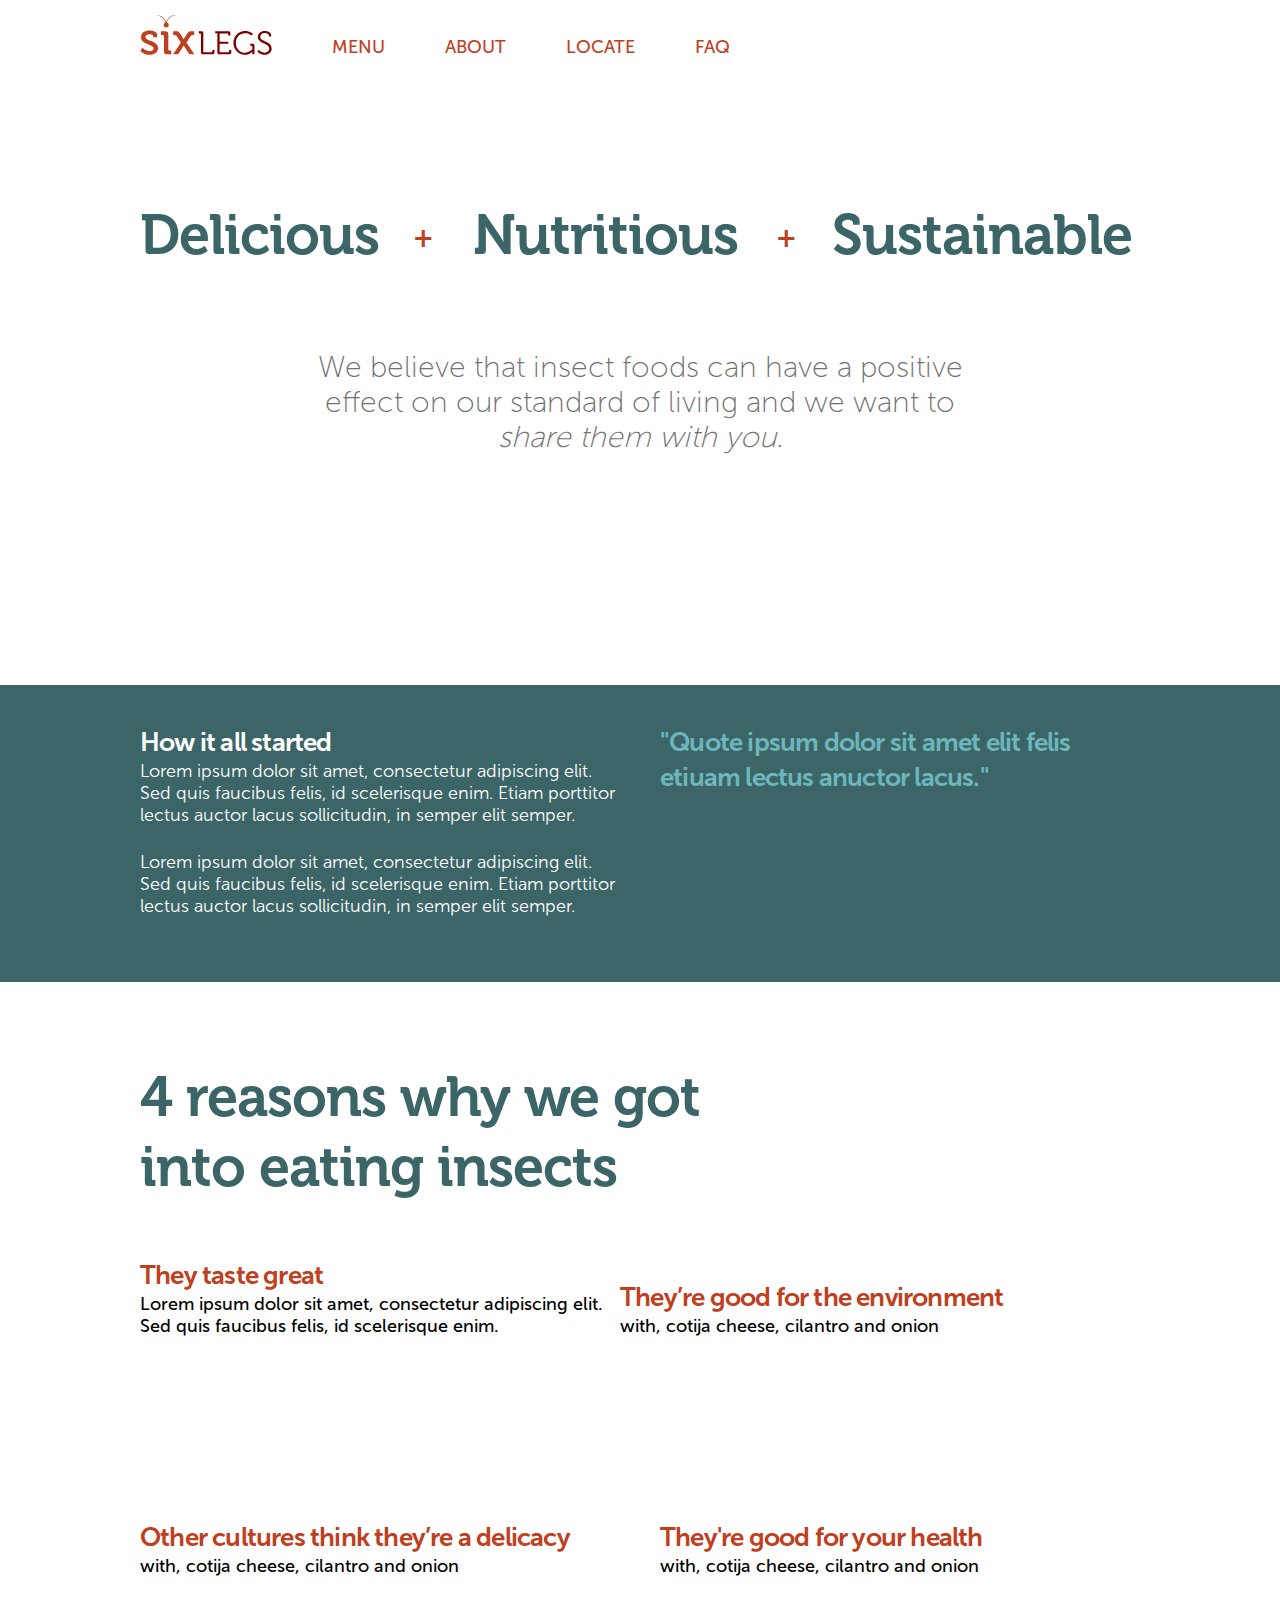
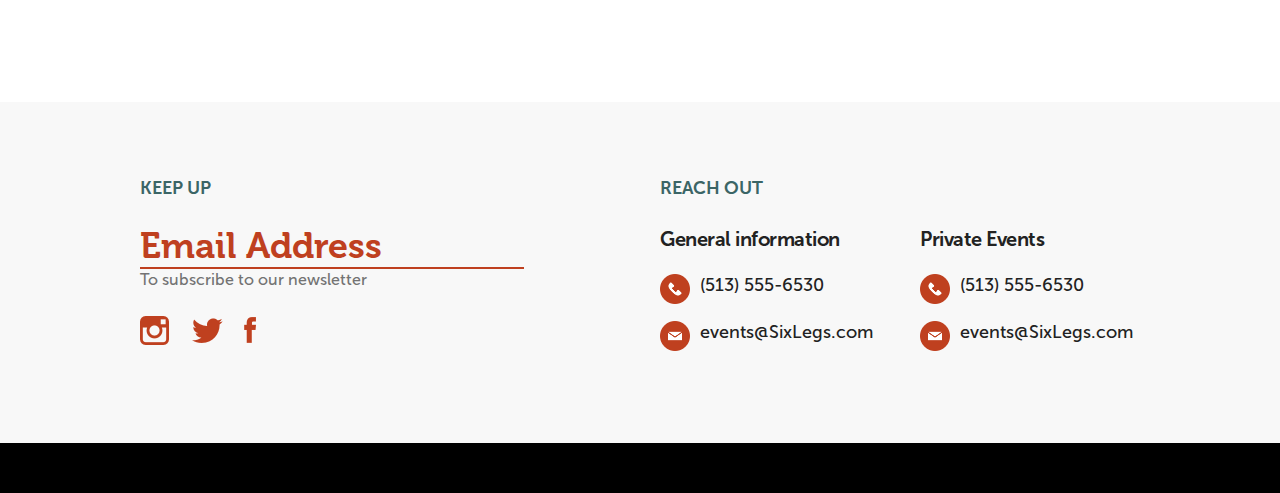
==== about.html @ 4bcea3ae "lots" ====
<!DOCTYPE html>
<html lang="en">
<head>

  <!-- Basic Page Needs
  –––––––––––––––––––––––––––––––––––––––––––––––––– -->
  <meta charset="utf-8">
  <title>Six Legs Food Truck - About</title>
  <meta name="description" content="">
  <meta name="author" content="">

  <!-- Mobile Specific Metas
  –––––––––––––––––––––––––––––––––––––––––––––––––– -->
  <meta name="viewport" content="width=device-width, initial-scale=1">

  <!-- FONT
  –––––––––––––––––––––––––––––––––––––––––––––––––– -->
  <link href="//fonts.googleapis.com/css?family=Raleway:400,300,600" rel="stylesheet" type="text/css">

  <!-- CSS
  –––––––––––––––––––––––––––––––––––––––––––––––––– -->
  <link rel="stylesheet" href="css/normalize.css">
  <link rel="stylesheet" href="css/skeleton.css">
  <link rel="stylesheet" href="css/animate.css">
  <link rel="stylesheet" href="sass/app.css">

  <!-- Favicon
  –––––––––––––––––––––––––––––––––––––––––––––––––– -->
  <link rel="icon" type="image/png" href="images/favicon.png">

  <script src="js/jquery-2.2.1.min.js"></script>
  <script src="js/wow.js"></script>

</head>
<body>

  <!-- Primary Navigation
  –––––––––––––––––––––––––––––––––––––––––––––––––– -->
  <div class="navigation navLight">
    <div class="container">
      <a href="index.html">
        <img class="lightLogo" src="images/mark.svg">
      </a>
      <ul>
        <li><a href="menu.html">menu</a></li>
        <li><a href="about.html">about</a></li>
          <li><a href="locate.html">locate</a></li>
        <li><a href="faq.html">FAQ</a></li>
      </ul>
    </div>
  </div>

  <!-- Primary Page Layout
  –––––––––––––––––––––––––––––––––––––––––––––––––– -->
  <div class="container pageTitle about">
    <h2>Delicious</h2>
    <h2>Nutritious</h2>
    <h2>Sustainable</h2>
    <p>We believe that insect foods can have a positive effect on our standard of living and we want to <em>share them with you.</em></p>
  </div>

  <div class="u-full-width aboutStripe">
    <div class="container">
      <div class="row">
        <div class="one-half column">
          <h4>How it all started</h4>
          <p>Lorem ipsum dolor sit amet, consectetur adipiscing elit. Sed quis faucibus felis, id scelerisque enim. Etiam porttitor lectus auctor lacus sollicitudin, in semper elit semper. </p>
          <p>Lorem ipsum dolor sit amet, consectetur adipiscing elit. Sed quis faucibus felis, id scelerisque enim. Etiam porttitor lectus auctor lacus sollicitudin, in semper elit semper. </p>
        </div>
        <div class="one-half column">
          <h4 class="quote">"Quote ipsum dolor sit amet elit felis etiuam lectus anuctor lacus."</h4>
        </div>
      </div>
    </div>
  </div>

  <div class="container aboutReasons">
    <h2>4 reasons why we got into eating insects</h2>
    <div class="row">
      <a href="mealworm_tacos.html">
        <div class="one-half column menuItem taco">
          <div class="menuText">
            <h4>They taste great</h4>
            <p>Lorem ipsum dolor sit amet, consectetur adipiscing elit. Sed quis faucibus felis, id scelerisque enim.</p>
          </div>
        </div>
      </a>
      <a href="environment.html">
        <div class="one-half column menuItem cupcake">
          <div class="menuText">
            <h4>They’re good for the environment</h4>
            <p>with, cotija cheese, cilantro and onion</p>
        </div>
        </div>
      </a>
    </div>
    <div class="row">
      <div class="one-half column menuItem spider">
        <div class="menuText">
          <h4>Other cultures think they’re a delicacy</h4>
          <p>with, cotija cheese, cilantro and onion</p>
      </div>
      </div>
      <div class="one-half column menuItem kabob">
        <div class="menuText">
          <h4>They're good for your health</h4>
          <p>with, cotija cheese, cilantro and onion</p>
      </div>
      </div>
    </div>
  </div>

  <!-- Footer -->
  <div class="u-full-width footer">
    <div class="container">
      <div class="six columns">
      <p class="subtitle">KEEP UP</p>
      <form >
        <input type="text" name="email" value="Email Address">
      </form>
      <p class="sub">To subscribe to our newsletter</p>
      <img class="social" src="images/social_icons.png">
      </div>
      <div class="three columns">
        <p class="subtitle">REACH OUT</p>
        <h5>General information</h5>
        <div class="info">
          <img src="images/phone.png">
          <p>(513) 555-6530</p>
        </div>
        <div style="clear: both;"></div>
        <div class="info">
          <img src="images/email.png">
          <p>events@SixLegs.com</p>
        </div>
      </div>
      <div class="three columns">
        <p class="subtitle hide">REACH OUT</p>
        <h5>Private Events</h5>
        <div class="info">
          <img src="images/phone.png">
          <p>(513) 555-6530</p>
        </div>
        <div style="clear: both;"></div>
        <div class="info">
          <img src="images/email.png">
          <p>events@SixLegs.com</p>
        </div>
      </div>
    </div>

  </div>
  <div class="u-full-width copyright">
  </div>


<script src="js/app.js"></script>
<!-- End Document
  –––––––––––––––––––––––––––––––––––––––––––––––––– -->
</body>
</html>
---- css/skeleton.css ----
/*
* Skeleton V2.0.4
* Copyright 2014, Dave Gamache
* www.getskeleton.com
* Free to use under the MIT license.
* http://www.opensource.org/licenses/mit-license.php
* 12/29/2014
*/


/* Table of contents
––––––––––––––––––––––––––––––––––––––––––––––––––
- Grid
- Base Styles
- Typography
- Links
- Buttons
- Forms
- Lists
- Code
- Tables
- Spacing
- Utilities
- Clearing
- Media Queries
*/


/* Grid
–––––––––––––––––––––––––––––––––––––––––––––––––– */
.container {
  position: relative;
  width: 100%;
  max-width: 1000px;
  margin: 0 auto;
  padding: 0 20px;
  box-sizing: border-box; }
.column,
.columns {
  width: 100%;
  float: left;
  box-sizing: border-box; }

/* For devices larger than 400px */
@media (min-width: 400px) {
  .container {
    width: 85%;
    padding: 0; }
}

/* For devices larger than 550px */
@media (min-width: 550px) {
  .container {
    width: 80%; }
  .column,
  .columns {
    margin-left: 4%; }
  .column:first-child,
  .columns:first-child {
    margin-left: 0; }

  .one.column,
  .one.columns                    { width: 4.66666666667%; }
  .two.columns                    { width: 13.3333333333%; }
  .three.columns                  { width: 22%;            }
  .four.columns                   { width: 30.6666666667%; }
  .five.columns                   { width: 39.3333333333%; }
  .six.columns                    { width: 48%;            }
  .seven.columns                  { width: 56.6666666667%; }
  .eight.columns                  { width: 65.3333333333%; }
  .nine.columns                   { width: 74.0%;          }
  .ten.columns                    { width: 82.6666666667%; }
  .eleven.columns                 { width: 91.3333333333%; }
  .twelve.columns                 { width: 100%; margin-left: 0; }

  .one-third.column               { width: 30.6666666667%; }
  .two-thirds.column              { width: 65.3333333333%; }

  .one-half.column                { width: 48%; }

  /* Offsets */
  .offset-by-one.column,
  .offset-by-one.columns          { margin-left: 8.66666666667%; }
  .offset-by-two.column,
  .offset-by-two.columns          { margin-left: 17.3333333333%; }
  .offset-by-three.column,
  .offset-by-three.columns        { margin-left: 26%;            }
  .offset-by-four.column,
  .offset-by-four.columns         { margin-left: 34.6666666667%; }
  .offset-by-five.column,
  .offset-by-five.columns         { margin-left: 43.3333333333%; }
  .offset-by-six.column,
  .offset-by-six.columns          { margin-left: 52%;            }
  .offset-by-seven.column,
  .offset-by-seven.columns        { margin-left: 60.6666666667%; }
  .offset-by-eight.column,
  .offset-by-eight.columns        { margin-left: 69.3333333333%; }
  .offset-by-nine.column,
  .offset-by-nine.columns         { margin-left: 78.0%;          }
  .offset-by-ten.column,
  .offset-by-ten.columns          { margin-left: 86.6666666667%; }
  .offset-by-eleven.column,
  .offset-by-eleven.columns       { margin-left: 95.3333333333%; }

  .offset-by-one-third.column,
  .offset-by-one-third.columns    { margin-left: 34.6666666667%; }
  .offset-by-two-thirds.column,
  .offset-by-two-thirds.columns   { margin-left: 69.3333333333%; }

  .offset-by-one-half.column,
  .offset-by-one-half.columns     { margin-left: 52%; }

}


/* Base Styles
–––––––––––––––––––––––––––––––––––––––––––––––––– */
/* NOTE
html is set to 62.5% so that all the REM measurements throughout Skeleton
are based on 10px sizing. So basically 1.5rem = 15px :) */
html {
  font-size: 62.5%; }
body {
  font-size: 1.5em; /* currently ems cause chrome bug misinterpreting rems on body element */
  line-height: 1.6;
  font-weight: 400;
  font-family: "Raleway", "HelveticaNeue", "Helvetica Neue", Helvetica, Arial, sans-serif;
  color: #222; }


/* Typography
–––––––––––––––––––––––––––––––––––––––––––––––––– */
h1, h2, h3, h4, h5, h6 {
  margin-top: 0;
  margin-bottom: 2rem;
  font-weight: 300; }
h1 { font-size: 4.0rem; line-height: 1.2;  letter-spacing: -.1rem;}
h2 { font-size: 3.6rem; line-height: 1.25; letter-spacing: -.1rem; }
h3 { font-size: 3.0rem; line-height: 1.3;  letter-spacing: -.1rem; }
h4 { font-size: 2.4rem; line-height: 1.35; letter-spacing: -.08rem; }
h5 { font-size: 1.8rem; line-height: 1.5;  letter-spacing: -.05rem; }
h6 { font-size: 1.5rem; line-height: 1.6;  letter-spacing: 0; }

/* Larger than phablet */
@media (min-width: 550px) {
  h1 { font-size: 5.0rem; }
  h2 { font-size: 4.2rem; }
  h3 { font-size: 3.6rem; }
  h4 { font-size: 3.0rem; }
  h5 { font-size: 2.4rem; }
  h6 { font-size: 1.5rem; }
}

p {
  margin-top: 0; }


/* Links
–––––––––––––––––––––––––––––––––––––––––––––––––– */
a {
  color: #1EAEDB; }
a:hover {
  color: #0FA0CE; }


/* Buttons
–––––––––––––––––––––––––––––––––––––––––––––––––– */
.button,
button,
input[type="submit"],
input[type="reset"],
input[type="button"] {
  display: inline-block;
  height: 38px;
  padding: 0 30px;
  color: #555;
  text-align: center;
  font-size: 11px;
  font-weight: 600;
  line-height: 38px;
  letter-spacing: .1rem;
  text-transform: uppercase;
  text-decoration: none;
  white-space: nowrap;
  background-color: transparent;
  border-radius: 4px;
  border: 1px solid #bbb;
  cursor: pointer;
  box-sizing: border-box; }
.button:hover,
button:hover,
input[type="submit"]:hover,
input[type="reset"]:hover,
input[type="button"]:hover,
.button:focus,
button:focus,
input[type="submit"]:focus,
input[type="reset"]:focus,
input[type="button"]:focus {
  color: #333;
  border-color: #888;
  outline: 0; }
.button.button-primary,
button.button-primary,
input[type="submit"].button-primary,
input[type="reset"].button-primary,
input[type="button"].button-primary {
  color: #FFF;
  background-color: #33C3F0;
  border-color: #33C3F0; }
.button.button-primary:hover,
button.button-primary:hover,
input[type="submit"].button-primary:hover,
input[type="reset"].button-primary:hover,
input[type="button"].button-primary:hover,
.button.button-primary:focus,
button.button-primary:focus,
input[type="submit"].button-primary:focus,
input[type="reset"].button-primary:focus,
input[type="button"].button-primary:focus {
  color: #FFF;
  background-color: #1EAEDB;
  border-color: #1EAEDB; }


/* Forms
–––––––––––––––––––––––––––––––––––––––––––––––––– */
input[type="email"],
input[type="number"],
input[type="search"],
input[type="text"],
input[type="tel"],
input[type="url"],
input[type="password"],
textarea,
select {
  height: 38px;
  padding: 6px 10px; /* The 6px vertically centers text on FF, ignored by Webkit */
  background-color: #fff;
  border: 1px solid #D1D1D1;
  border-radius: 4px;
  box-shadow: none;
  box-sizing: border-box; }
/* Removes awkward default styles on some inputs for iOS */
input[type="email"],
input[type="number"],
input[type="search"],
input[type="text"],
input[type="tel"],
input[type="url"],
input[type="password"],
textarea {
  -webkit-appearance: none;
     -moz-appearance: none;
          appearance: none; }
textarea {
  min-height: 65px;
  padding-top: 6px;
  padding-bottom: 6px; }
input[type="email"]:focus,
input[type="number"]:focus,
input[type="search"]:focus,
input[type="text"]:focus,
input[type="tel"]:focus,
input[type="url"]:focus,
input[type="password"]:focus,
textarea:focus,
select:focus {
  border: 1px solid #33C3F0;
  outline: 0; }
label,
legend {
  display: block;
  margin-bottom: .5rem;
  font-weight: 600; }
fieldset {
  padding: 0;
  border-width: 0; }
input[type="checkbox"],
input[type="radio"] {
  display: inline; }
label > .label-body {
  display: inline-block;
  margin-left: .5rem;
  font-weight: normal; }


/* Lists
–––––––––––––––––––––––––––––––––––––––––––––––––– */
ul {
  list-style: circle inside; }
ol {
  list-style: decimal inside; }
ol, ul {
  padding-left: 0;
  margin-top: 0; }
ul ul,
ul ol,
ol ol,
ol ul {
  margin: 1.5rem 0 1.5rem 3rem;
  font-size: 90%; }
li {
  margin-bottom: 1rem; }


/* Code
–––––––––––––––––––––––––––––––––––––––––––––––––– */
code {
  padding: .2rem .5rem;
  margin: 0 .2rem;
  font-size: 90%;
  white-space: nowrap;
  background: #F1F1F1;
  border: 1px solid #E1E1E1;
  border-radius: 4px; }
pre > code {
  display: block;
  padding: 1rem 1.5rem;
  white-space: pre; }


/* Tables
–––––––––––––––––––––––––––––––––––––––––––––––––– */
th,
td {
  padding: 12px 15px;
  text-align: left;
  border-bottom: 1px solid #E1E1E1; }
th:first-child,
td:first-child {
  padding-left: 0; }
th:last-child,
td:last-child {
  padding-right: 0; }


/* Spacing
–––––––––––––––––––––––––––––––––––––––––––––––––– */
button,
.button {
  margin-bottom: 1rem; }
input,
textarea,
select,
fieldset {
  margin-bottom: 1.5rem; }
pre,
blockquote,
dl,
figure,
table,
p,
ul,
ol,
form {
  margin-bottom: 2.5rem; }


/* Utilities
–––––––––––––––––––––––––––––––––––––––––––––––––– */
.u-full-width {
  width: 100%;
  box-sizing: border-box; }
.u-max-full-width {
  max-width: 100%;
  box-sizing: border-box; }
.u-pull-right {
  float: right; }
.u-pull-left {
  float: left; }


/* Misc
–––––––––––––––––––––––––––––––––––––––––––––––––– */
hr {
  margin-top: 3rem;
  margin-bottom: 3.5rem;
  border-width: 0;
  border-top: 1px solid #E1E1E1; }


/* Clearing
–––––––––––––––––––––––––––––––––––––––––––––––––– */

/* Self Clearing Goodness */
.container:after,
.row:after,
.u-cf {
  content: "";
  display: table;
  clear: both; }


/* Media Queries
–––––––––––––––––––––––––––––––––––––––––––––––––– */
/*
Note: The best way to structure the use of media queries is to create the queries
near the relevant code. For example, if you wanted to change the styles for buttons
on small devices, paste the mobile query code up in the buttons section and style it
there.
*/


/* Larger than mobile */
@media (min-width: 400px) {}

/* Larger than phablet (also point when grid becomes active) */
@media (min-width: 550px) {}

/* Larger than tablet */
@media (min-width: 750px) {}

/* Larger than desktop */
@media (min-width: 1000px) {}

/* Larger than Desktop HD */
@media (min-width: 1200px) {}
---- sass/app.css ----
@charset "UTF-8";
@-webkit-keyframes fadeInRight {
  from {
    opacity: 0;
    -webkit-transform: translate3d(100px, 0, 0); }
  to {
    opacity: 1;
    -webkit-transform: translate3d(0, 0, 0); } }
@-moz-keyframes fadeInRight {
  from {
    opacity: 0;
    -moz-transform: translate3d(100px, 0, 0); }
  to {
    opacity: 1;
    -moz-transform: translate3d(0, 0, 0); } }
@keyframes fadeInRight {
  from {
    opacity: 0;
    -webkit-transform: translate3d(100px, 0, 0);
    -moz-transform: translate3d(100px, 0, 0);
    -ms-transform: translate3d(100px, 0, 0);
    -o-transform: translate3d(100px, 0, 0);
    transform: translate3d(100px, 0, 0); }
  to {
    opacity: 1;
    -webkit-transform: translate3d(0, 0, 0);
    -moz-transform: translate3d(0, 0, 0);
    -ms-transform: translate3d(0, 0, 0);
    -o-transform: translate3d(0, 0, 0);
    transform: translate3d(0, 0, 0); } }
.fadeInRight {
  -webkit-animation: fadeInRight 1s easeOutQuint forwards;
  -moz-animation: fadeInRight 1s easeOutQuint forwards;
  animation: fadeInRight 1s easeOutQuint forwards; }

@-webkit-keyframes fadeIn {
  from {
    opacity: 0; }
  to {
    opacity: 1; } }
@-moz-keyframes fadeIn {
  from {
    opacity: 0; }
  to {
    opacity: 1; } }
@keyframes fadeIn {
  from {
    opacity: 0; }
  to {
    opacity: 1; } }
.fadeInRight {
  -webkit-animation: fadeInRight 1s easeOutQuint forwards;
  -moz-animation: fadeInRight 1s easeOutQuint forwards;
  animation: fadeInRight 1s easeOutQuint forwards; }

@-webkit-keyframes fadeInLeft {
  from {
    opacity: 0;
    -webkit-transform: translate3d(-100px, 0, 0); }
  to {
    opacity: 1;
    -webkit-transform: translate3d(0, 0, 0); } }
@-moz-keyframes fadeInLeft {
  from {
    opacity: 0;
    -moz-transform: translate3d(-100px, 0, 0); }
  to {
    opacity: 1;
    -moz-transform: translate3d(0, 0, 0); } }
@keyframes fadeInLeft {
  from {
    opacity: 0;
    -webkit-transform: translate3d(-100px, 0, 0);
    -moz-transform: translate3d(-100px, 0, 0);
    -ms-transform: translate3d(-100px, 0, 0);
    -o-transform: translate3d(-100px, 0, 0);
    transform: translate3d(-100px, 0, 0); }
  to {
    opacity: 1;
    -webkit-transform: translate3d(0, 0, 0);
    -moz-transform: translate3d(0, 0, 0);
    -ms-transform: translate3d(0, 0, 0);
    -o-transform: translate3d(0, 0, 0);
    transform: translate3d(0, 0, 0); } }
.fadeInLeft {
  -webkit-animation: fadeInLeft 1s easeOutQuint forwards;
  -moz-animation: fadeInLeft 1s easeOutQuint forwards;
  animation: fadeInLeft 1s easeOutQuint forwards; }

@-webkit-keyframes slideInRight {
  from {
    opacity: 0;
    -webkit-transform: translate3d(100px, 0, 0); }
  to {
    opacity: 1;
    -webkit-transform: translate3d(0, 0, 0); } }
@-moz-keyframes slideInRight {
  from {
    opacity: 0;
    -moz-transform: translate3d(100px, 0, 0); }
  to {
    opacity: 1;
    -moz-transform: translate3d(0, 0, 0); } }
@keyframes slideInRight {
  from {
    opacity: 0;
    -webkit-transform: translate3d(100px, 0, 0);
    -moz-transform: translate3d(100px, 0, 0);
    -ms-transform: translate3d(100px, 0, 0);
    -o-transform: translate3d(100px, 0, 0);
    transform: translate3d(100px, 0, 0); }
  to {
    opacity: 1;
    -webkit-transform: translate3d(0, 0, 0);
    -moz-transform: translate3d(0, 0, 0);
    -ms-transform: translate3d(0, 0, 0);
    -o-transform: translate3d(0, 0, 0);
    transform: translate3d(0, 0, 0); } }
.slideInRight {
  -webkit-animation: slideInRight 1s easeOutQuint forwards;
  -moz-animation: slideInRight 1s easeOutQuint forwards;
  animation: slideInRight 1s easeOutQuint forwards; }

@-webkit-keyframes slideInLeft {
  from {
    opacity: 0;
    -webkit-transform: translate3d(-100px, 0, 0); }
  to {
    opacity: 1;
    -webkit-transform: translate3d(0, 0, 0); } }
@-moz-keyframes slideInLeft {
  from {
    opacity: 0;
    -moz-transform: translate3d(-100px, 0, 0); }
  to {
    opacity: 1;
    -moz-transform: translate3d(0, 0, 0); } }
@keyframes slideInLeft {
  from {
    opacity: 0;
    -webkit-transform: translate3d(-100px, 0, 0);
    -moz-transform: translate3d(-100px, 0, 0);
    -ms-transform: translate3d(-100px, 0, 0);
    -o-transform: translate3d(-100px, 0, 0);
    transform: translate3d(-100px, 0, 0); }
  to {
    opacity: 1;
    -webkit-transform: translate3d(0, 0, 0);
    -moz-transform: translate3d(0, 0, 0);
    -ms-transform: translate3d(0, 0, 0);
    -o-transform: translate3d(0, 0, 0);
    transform: translate3d(0, 0, 0); } }
.slideInLeft {
  -webkit-animation: slideInLeft 1s easeOutQuint forwards;
  -moz-animation: slideInLeft 1s easeOutQuint forwards;
  animation: slideInLeft 1s easeOutQuint forwards; }

@-webkit-keyframes slideScaleFromTop {
  from {
    opacity: 0;
    -webkit-transform: scale(0.95) translate3d(0, -100px, 0); }
  to {
    opacity: 1;
    -webkit-transform: scale(1) translate3d(0, 0, 0); } }
@-moz-keyframes slideScaleFromTop {
  from {
    opacity: 0;
    -moz-transform: scale(0.95) translate3d(0, -100px, 0); }
  to {
    opacity: 1;
    -moz-transform: scale(1) translate3d(0, 0, 0); } }
@keyframes slideScaleFromTop {
  from {
    opacity: 0;
    -webkit-transform: scale(0.95) translate3d(0, -100px, 0);
    -moz-transform: scale(0.95) translate3d(0, -100px, 0);
    -ms-transform: scale(0.95) translate3d(0, -100px, 0);
    -o-transform: scale(0.95) translate3d(0, -100px, 0);
    transform: scale(0.95) translate3d(0, -100px, 0); }
  to {
    opacity: 1;
    -webkit-transform: scale(1) translate3d(0, 0, 0);
    -moz-transform: scale(1) translate3d(0, 0, 0);
    -ms-transform: scale(1) translate3d(0, 0, 0);
    -o-transform: scale(1) translate3d(0, 0, 0);
    transform: scale(1) translate3d(0, 0, 0); } }
.slideScaleFromTop {
  -webkit-animation-name: slideScaleFromTop;
  -moz-animation-name: slideScaleFromTop;
  animation-name: slideScaleFromTop; }

@-webkit-keyframes slideFromTop {
  from {
    opacity: 0;
    -webkit-transform: translate3d(0, -100px, 0); }
  to {
    opacity: 1;
    -webkit-transform: translate3d(0, 0, 0); } }
@-moz-keyframes slideFromTop {
  from {
    opacity: 0;
    -moz-transform: translate3d(0, -100px, 0); }
  to {
    opacity: 1;
    -moz-transform: translate3d(0, 0, 0); } }
@keyframes slideFromTop {
  from {
    opacity: 0;
    -webkit-transform: translate3d(0, -100px, 0);
    -moz-transform: translate3d(0, -100px, 0);
    -ms-transform: translate3d(0, -100px, 0);
    -o-transform: translate3d(0, -100px, 0);
    transform: translate3d(0, -100px, 0); }
  to {
    opacity: 1;
    -webkit-transform: translate3d(0, 0, 0);
    -moz-transform: translate3d(0, 0, 0);
    -ms-transform: translate3d(0, 0, 0);
    -o-transform: translate3d(0, 0, 0);
    transform: translate3d(0, 0, 0); } }
.slideFromTop {
  -webkit-animation-name: slideFromTop;
  -moz-animation-name: slideFromTop;
  animation-name: slideFromTop; }

@-webkit-keyframes slideFromTopShort {
  from {
    opacity: 0;
    -webkit-transform: translate3d(0, -50px, 0); }
  to {
    opacity: 1;
    -webkit-transform: translate3d(0, 0, 0); } }
@-moz-keyframes slideFromTopShort {
  from {
    opacity: 0;
    -moz-transform: translate3d(0, -50px, 0); }
  to {
    opacity: 1;
    -moz-transform: translate3d(0, 0, 0); } }
@keyframes slideFromTopShort {
  from {
    opacity: 0;
    -webkit-transform: translate3d(0, -50px, 0);
    -moz-transform: translate3d(0, -50px, 0);
    -ms-transform: translate3d(0, -50px, 0);
    -o-transform: translate3d(0, -50px, 0);
    transform: translate3d(0, -50px, 0); }
  to {
    opacity: 1;
    -webkit-transform: translate3d(0, 0, 0);
    -moz-transform: translate3d(0, 0, 0);
    -ms-transform: translate3d(0, 0, 0);
    -o-transform: translate3d(0, 0, 0);
    transform: translate3d(0, 0, 0); } }
.slideFromTopShort {
  -webkit-animation-name: slideFromTopShort;
  -moz-animation-name: slideFromTopShort;
  animation-name: slideFromTopShort; }

@-webkit-keyframes slideUp {
  from {
    opacity: 0;
    -webkit-transform: translate3d(0, 50px, 0); }
  to {
    opacity: 1;
    -webkit-transform: translate3d(0, 0, 0); } }
@-moz-keyframes slideUp {
  from {
    opacity: 0;
    -moz-transform: translate3d(0, 50px, 0); }
  to {
    opacity: 1;
    -moz-transform: translate3d(0, 0, 0); } }
@keyframes slideUp {
  from {
    opacity: 0;
    -webkit-transform: translate3d(0, 50px, 0);
    -moz-transform: translate3d(0, 50px, 0);
    -ms-transform: translate3d(0, 50px, 0);
    -o-transform: translate3d(0, 50px, 0);
    transform: translate3d(0, 50px, 0); }
  to {
    opacity: 1;
    -webkit-transform: translate3d(0, 0, 0);
    -moz-transform: translate3d(0, 0, 0);
    -ms-transform: translate3d(0, 0, 0);
    -o-transform: translate3d(0, 0, 0);
    transform: translate3d(0, 0, 0); } }
.slideUp {
  -webkit-animation-name: slideUp;
  -moz-animation-name: slideUp;
  animation-name: slideUp; }

@-webkit-keyframes slideDown {
  from {
    opacity: 0;
    -webkit-transform: translate3d(0, -50px, 0); }
  to {
    opacity: 1;
    -webkit-transform: translate3d(0, 0, 0); } }
@-moz-keyframes slideDown {
  from {
    opacity: 0;
    -moz-transform: translate3d(0, -50px, 0); }
  to {
    opacity: 1;
    -moz-transform: translate3d(0, 0, 0); } }
@keyframes slideDown {
  from {
    opacity: 0;
    -webkit-transform: translate3d(0, -50px, 0);
    -moz-transform: translate3d(0, -50px, 0);
    -ms-transform: translate3d(0, -50px, 0);
    -o-transform: translate3d(0, -50px, 0);
    transform: translate3d(0, -50px, 0); }
  to {
    opacity: 1;
    -webkit-transform: translate3d(0, 0, 0);
    -moz-transform: translate3d(0, 0, 0);
    -ms-transform: translate3d(0, 0, 0);
    -o-transform: translate3d(0, 0, 0);
    transform: translate3d(0, 0, 0); } }
.slideDown {
  -webkit-animation-name: slideDown;
  -moz-animation-name: slideDown;
  animation-name: slideDown; }

.delayhalf {
  -webkit-animation-delay: 0.5s;
  -moz-animation-delay: 0.5s;
  animation-delay: 0.5s; }

.delay25 {
  -webkit-animation-delay: 2.5s;
  -moz-animation-delay: 2.5s;
  animation-delay: 2.5s; }

@font-face {
  font-family: museo;
  src: url(../fonts/Museo100-Regular.otf);
  font-weight: 100;
  font-style: normal; }
@font-face {
  font-family: museo;
  src: url(../fonts/Museo300-Regular.otf);
  font-weight: 300;
  font-style: normal; }
@font-face {
  font-family: museo;
  src: url(../fonts/Museo500-Regular.otf);
  font-weight: 500;
  font-style: normal; }
@font-face {
  font-family: museo;
  src: url(../fonts/Museo700-Regular.otf);
  font-weight: 700;
  font-style: normal; }
@font-face {
  font-family: museo;
  src: url(../fonts/Museo900-Regular.otf);
  font-weight: 900;
  font-style: normal; }
@font-face {
  font-family: museoSans;
  src: url(../fonts/MuseoSans-100.otf);
  font-weight: 100;
  font-style: normal; }
@font-face {
  font-family: museoSans;
  src: url(../fonts/MuseoSans-300.otf);
  font-weight: 300;
  font-style: normal; }
@font-face {
  font-family: museoSans;
  src: url(../fonts/MuseoSans_500.otf);
  font-weight: 500;
  font-style: normal; }
@font-face {
  font-family: museoSans;
  src: url(../fonts/MuseoSans_700.otf);
  font-weight: 700;
  font-style: normal; }
@font-face {
  font-family: museoSans;
  src: url(../fonts/MuseoSans-900.otf);
  font-weight: 900;
  font-style: normal; }
h1 {
  font-family: museo, sans-serif;
  font-weight: 500;
  font-size: 64px; }

h2 {
  font-family: museo, sans-serif;
  font-weight: 700;
  font-size: 56px; }

h3, .footer input {
  font-family: museo, sans-serif;
  font-weight: 700;
  font-size: 36px; }

h4 {
  font-family: museoSans, sans-serif;
  font-weight: 700;
  font-size: 26px; }

h5 {
  font-family: museoSans, sans-serif;
  font-weight: 700;
  font-size: 20px; }

p, .menuItem:after {
  font-family: museoSans, sans-serif;
  font-weight: 500;
  font-size: 18px;
  line-height: 22px; }

p.sub, .sub.menuItem:after {
  font-family: museoSans, sans-serif;
  font-weight: 500;
  font-size: 16px; }

a.button {
  position: relative;
  background-color: #bf401f;
  height: auto;
  width: auto;
  padding: 15px 35px;
  font-family: museoSans;
  font-weight: 500;
  font-size: 16px;
  line-height: 16px;
  border-radius: 6px;
  border: none;
  color: white;
  text-transform: uppercase;
  overflow: hidden;
  -webkit-transition: all 0.2s ease-out;
  -moz-transition: all 0.2s ease-out;
  transition: all 0.2s ease-out;
  -webkit-box-shadow: inset 0px 0px 0px 0px #BF401F; }

a.button.ghost {
  background-color: rgba(191, 64, 31, 0);
  color: #F0E6BF;
  border: 3px solid #F0E6BF;
  -webkit-box-shadow: 0px 0px 0px #BF401F;
  box-shadow: 0px 1px 0px rgba(0, 0, 0, 0.6); }

a.button:before {
  content: "";
  position: absolute;
  height: 100%;
  width: 100%;
  left: 0;
  top: 0;
  -webkit-transition: all 0.2s ease-out;
  -moz-transition: all 0.2s ease-out;
  transition: all 0.2s ease-out;
  -webkit-transform: translateY(-50px);
  -moz-transform: translateY(-50px);
  -ms-transform: translateY(-50px);
  -o-transform: translateY(-50px);
  transform: translateY(-50px);
  background-color: white; }

a.button.ghost:before {
  background-color: #F0E6BF; }

a.button:after {
  opacity: 0;
  content: attr(data-hover);
  position: absolute;
  width: 100%;
  left: 0;
  bottom: 10px;
  font-family: museoSans;
  font-weight: 500;
  font-size: 16px;
  line-height: 16px;
  color: #BF401F;
  -webkit-transition: all 0.2s ease-out;
  -moz-transition: all 0.2s ease-out;
  transition: all 0.2s ease-out;
  -webkit-transform: translateY(-50px);
  -moz-transform: translateY(-50px);
  -ms-transform: translateY(-50px);
  -o-transform: translateY(-50px);
  transform: translateY(-50px); }

a.button.ghost:after {
  bottom: 14px; }

a.button:hover {
  color: #bf401f;
  border-radius: 0px; }

a.button:hover:before {
  -webkit-transform: translateY(-6px);
  -moz-transform: translateY(-6px);
  -ms-transform: translateY(-6px);
  -o-transform: translateY(-6px);
  transform: translateY(-6px); }

a.button:hover:after {
  opacity: 1;
  -webkit-transform: translateY(-5px);
  -moz-transform: translateY(-5px);
  -ms-transform: translateY(-5px);
  -o-transform: translateY(-5px);
  transform: translateY(-5px); }

a.button.ghost:hover:before {
  -webkit-transform: translateY(0);
  -moz-transform: translateY(0);
  -ms-transform: translateY(0);
  -o-transform: translateY(0);
  transform: translateY(0); }

a.button.ghost:hover:after {
  opacity: 1;
  -webkit-transform: translateY(0);
  -moz-transform: translateY(0);
  -ms-transform: translateY(0);
  -o-transform: translateY(0);
  transform: translateY(0); }

.hide {
  visibility: hidden; }

.footer {
  background-color: #F8F8F8;
  padding: 75px 0; }

p.subtitle, .subtitle.menuItem:after {
  color: #3B6566;
  font-weight: 700; }

p.sub, .sub.menuItem:after {
  color: #737373; }

.footer form {
  margin-bottom: 0; }

.footer input {
  width: 80%;
  color: #BF401F;
  background: none;
  margin-bottom: 0;
  border: none;
  border-bottom: 2px solid #BF401F;
  height: auto;
  padding: 0;
  border-radius: 0; }
  .footer input::-webkit-input-placeholder {
    color: #BF401F; }
  .footer input::-moz-placeholder {
    color: #BF401F; }
  .footer input:-moz-placeholder {
    color: #BF401F; }
  .footer input:-ms-input-placeholder {
    color: #BF401F; }

.footer input:focus {
  border: none; }

.footer .info img {
  width: 30px;
  margin-right: 10px;
  height: auto; }

.copyright {
  height: 50px;
  background-color: black; }

.navigation {
  z-index: 99;
  position: absolute;
  top: 0;
  left: 0;
  width: 100%;
  -webkit-animation-duration: 1s;
  -moz-animation-duration: 1s;
  animation-duration: 1s;
  -webkit-animation-fill-mode: both;
  -moz-animation-fill-mode: both;
  animation-fill-mode: both;
  -webkit-animation-timing-function: easeOutQuint;
  -moz-animation-timing-function: easeOutQuint;
  animation-timing-function: easeOutQuint; }

.navigation ul {
  list-style-type: none;
  margin: 0;
  padding: 0; }

.navigation li {
  float: left;
  position: relative;
  margin: 33px 30px 0px 30px; }

.navigation li a {
  display: block;
  text-decoration: none;
  color: #F0E6BF;
  font-family: museoSans;
  font-weight: 500;
  font-size: 18px;
  text-transform: uppercase; }

.navigation.navLight li a {
  color: #BF401F; }

.navigation li a::after {
  position: absolute;
  top: 100%;
  left: 0;
  width: 100%;
  height: 1px;
  background: #F0E6BF;
  content: '';
  opacity: 0;
  -webkit-transition: height 0.3s, opacity 0.3s, -webkit-transform 0.3s;
  -moz-transition: height 0.3s, opacity 0.3s, -moz-transform 0.3s;
  transition: height 0.3s, opacity 0.3s, transform 0.3s;
  -webkit-transform: translateY(-10px);
  -moz-transform: translateY(-10px);
  transform: translateY(-10px); }

.navigation.navLight li a::after {
  background: #BF401F; }

.navigation li a:hover::after,
.navigation li a:focus::after {
  height: 5px;
  opacity: 1;
  -webkit-transform: translateY(0px);
  -moz-transform: translateY(0px);
  transform: translateY(0px); }

.navigation .lightLogo {
  float: left;
  height: 40px;
  padding: 15px 30px 15px 0px; }

.hero {
  position: relative;
  background-color: #BF401F;
  height: 875px;
  margin-top: -100px;
  padding-top: 300px;
  z-index: 1;
  background-image: url("../images/patternFine.png");
  background-size: cover;
  overflow: hidden;
  -webkit-animation-duration: 1.5s;
  -moz-animation-duration: 1.5s;
  animation-duration: 1.5s;
  -webkit-animation-fill-mode: both;
  -moz-animation-fill-mode: both;
  animation-fill-mode: both;
  -webkit-animation-timing-function: easeOutQuint;
  -moz-animation-timing-function: easeOutQuint;
  animation-timing-function: easeOutQuint; }

.hero h1 {
  color: #F0E6BF;
  text-shadow: 2px 2px rgba(0, 0, 0, 0.5);
  max-width: 800px; }

.heroPattern {
  position: absolute; }

#rightPattern {
  bottom: -23%;
  right: 10%; }

#leftPattern {
  bottom: 3%;
  left: -17%; }

#pattern1 {
  position: absolute;
  bottom: -275px;
  right: 200px; }

#bugin {
  -webkit-animation-duration: 1s;
  -moz-animation-duration: 1s;
  animation-duration: 1s;
  -webkit-animation-fill-mode: both;
  -moz-animation-fill-mode: both;
  animation-fill-mode: both;
  -webkit-animation-timing-function: easeOutQuint;
  -moz-animation-timing-function: easeOutQuint;
  animation-timing-function: easeOutQuint; }

.hero h4 {
  color: #7A0000;
  margin-bottom: 0;
  -webkit-animation-duration: 1s;
  -moz-animation-duration: 1s;
  animation-duration: 1s;
  -webkit-animation-fill-mode: both;
  -moz-animation-fill-mode: both;
  animation-fill-mode: both;
  -webkit-animation-timing-function: easeOutQuint;
  -moz-animation-timing-function: easeOutQuint;
  animation-timing-function: easeOutQuint; }

.hero .button {
  margin-top: 30px;
  -webkit-animation-duration: 1s;
  -moz-animation-duration: 1s;
  animation-duration: 1s;
  -webkit-animation-fill-mode: both;
  -moz-animation-fill-mode: both;
  animation-fill-mode: both;
  -webkit-animation-timing-function: easeOutQuint;
  -moz-animation-timing-function: easeOutQuint;
  animation-timing-function: easeOutQuint; }

.photoText .photo {
  float: left;
  height: 600px;
  width: 50%;
  background-image: url("../images/truckRenderLeft.jpg");
  background-size: cover;
  box-sizing: border-box; }

.photoText .photoRight {
  float: left;
  height: 600px;
  width: 50%;
  background-image: url("../images/tacos.jpg");
  background-size: cover;
  box-sizing: border-box; }

.photoText .text {
  float: left;
  width: 50%;
  padding: 150px 80px;
  box-sizing: border-box; }

.photoText .text h2 {
  color: #3B6566; }

.photoText .text p, .photoText .text .menuItem:after {
  max-width: 525px; }

.faq {
  background-color: #3B6566;
  color: white;
  text-align: center;
  padding: 30px 0px;
  background-image: url("../images/patternFineBlack.png");
  background-size: cover;
  overflow: hidden; }

.faq h2 {
  display: inline-block;
  position: relative;
  margin-bottom: 100px; }

.faq h2:before {
  content: '“';
  position: absolute;
  font-size: 87px;
  left: -40px;
  top: -5px;
  color: #6CB6BC; }

.faq h2:after {
  content: '”';
  position: absolute;
  font-size: 87px;
  right: -25px;
  bottom: -30px;
  color: #6CB6BC; }

.faq p, .faq .menuItem:after {
  margin-bottom: 8px; }

.pageTitle {
  padding: 140px 0px 90px 0px; }

.pageTitle h2 {
  color: #BF401F; }

.pageTitle p, .pageTitle .menuItem:after {
  max-width: 600px; }

.menuStripe {
  background-color: #BF401F;
  color: white;
  padding: 25px 0px;
  margin-bottom: 80px;
  text-align: center; }

.menuStripe h4 {
  margin: 0; }

.menuContainer {
  box-sizing: border-box; }

.menuItem {
  margin-bottom: 40px;
  position: relative;
  height: 380px;
  text-align: center;
  box-shadow: none;
  overflow: hidden;
  cursor: pointer;
  -webkit-transition: all 0.2s ease-out;
  -moz-transition: all 0.2s ease-out;
  transition: all 0.2s ease-out; }

.menuItem:after {
  content: "Learn More";
  opacity: 0;
  position: absolute;
  color: #BF401F;
  width: 100%;
  text-align: center;
  bottom: 25px;
  left: 0;
  -webkit-transition: all 0.2s ease-out;
  -moz-transition: all 0.2s ease-out;
  transition: all 0.2s ease-out;
  -webkit-transform: translateY(50px);
  -moz-transform: translateY(50px);
  -ms-transform: translateY(50px);
  -o-transform: translateY(50px);
  transform: translateY(50px); }

.menuItem:hover {
  box-shadow: 0px 3px 5px #CCCCCC;
  -webkit-transform: translateY(-3px);
  -moz-transform: translateY(-3px);
  -ms-transform: translateY(-3px);
  -o-transform: translateY(-3px);
  transform: translateY(-3px); }

.menuItem:hover:after {
  opacity: 1;
  -webkit-transform: translateY(0);
  -moz-transform: translateY(0);
  -ms-transform: translateY(0);
  -o-transform: translateY(0);
  transform: translateY(0); }

.menuItem img {
  display: block;
  width: 220px;
  height: auto;
  margin: 0 auto; }

.menuText {
  position: absolute;
  bottom: 0px;
  width: 100%;
  padding-bottom: 60px; }

.menuItem h4 {
  color: #BF401F;
  margin-bottom: 0; }

.menuItem p, .menuItem .menuItem:after {
  color: black; }

.menuItem.spider img {
  margin-top: 40px; }

.menuItem.cupcake img {
  width: 200px; }

.map-container {
  margin-top: 70px;
  height: 450px;
  background-color: #E9E5DB;
  z-index: 99; }

#OTR {
  display: none; }

.fountain, .otr {
  -webkit-animation-duration: 1s;
  -moz-animation-duration: 1s;
  animation-duration: 1s;
  -webkit-animation-fill-mode: both;
  -moz-animation-fill-mode: both;
  animation-fill-mode: both;
  -webkit-animation-timing-function: easeOutQuint;
  -moz-animation-timing-function: easeOutQuint;
  animation-timing-function: easeOutQuint; }

.schedule {
  padding: 50px 0;
  background-color: #F8F8F8; }

.schedule h4 {
  display: inline-block;
  position: relative;
  cursor: pointer; }

.schedule h5 {
  font-size: 16px;
  margin-bottom: 0;
  color: #737373;
  -webkit-transition: all 0.3s ease-out;
  -moz-transition: all 0.3s ease-out;
  transition: all 0.3s ease-out;
  text-transform: uppercase; }

.schedule .active h4,
.schedule .active p.time,
.schedule .active .time.menuItem:after {
  color: #3B6566; }

.schedule h4:after {
  content: "";
  position: absolute;
  width: 100%;
  left: 0;
  bottom: -5px;
  height: 4px;
  opacity: 0;
  background-color: #3B6566;
  -webkit-transition: all 0.3s ease-out;
  -moz-transition: all 0.3s ease-out;
  transition: all 0.3s ease-out;
  -webkit-transform: translateY(10px);
  -moz-transform: translateY(10px);
  -ms-transform: translateY(10px);
  -o-transform: translateY(10px);
  transform: translateY(10px); }

.schedule .active h4:after {
  opacity: 1;
  -webkit-transform: translateY(0);
  -moz-transform: translateY(0);
  -ms-transform: translateY(0);
  -o-transform: translateY(0);
  transform: translateY(0); }

.schedule .active h5 {
  color: #6CB6BC; }

.schedule .button {
  margin-top: 30px;
  -webkit-animation-duration: 1s;
  -moz-animation-duration: 1s;
  animation-duration: 1s;
  -webkit-animation-fill-mode: both;
  -moz-animation-fill-mode: both;
  animation-fill-mode: both;
  -webkit-animation-timing-function: easeOutQuint;
  -moz-animation-timing-function: easeOutQuint;
  animation-timing-function: easeOutQuint; }

.events {
  padding: 100px 0;
  position: relative; }

.events h3, .events .footer input, .footer .events input {
  color: #3B6566; }

.truckVector {
  position: absolute;
  right: -40%;
  top: 30px; }

.info h5, .info img {
  float: left; }

.info h5 {
  line-height: 60px;
  margin-left: 15px; }

.pageTitle.blue {
  background-color: #3B6566;
  color: white;
  background-image: url("../images/patternFineBlack.png");
  background-size: cover; }

.pageTitle.blue h2 {
  color: #F0E6BF;
  width: 700px;
  margin-bottom: 40px; }

.envCompare h3, .envCompare .footer input, .footer .envCompare input {
  text-align: center;
  color: #BF401F;
  margin-top: 90px; }

.toggleBar {
  width: 100%;
  border: 5px solid #BF401F;
  border-radius: 6px;
  margin: 50px 0px 70px 0px;
  white-space: nowrap;
  box-sizing: border-box;
  overflow: hidden; }

.toggleItem {
  position: relative;
  display: inline-block;
  width: 33.33%;
  text-align: center;
  padding: 8px 0px;
  box-sizing: border-box;
  white-space: nowrap;
  cursor: pointer;
  color: #BF401F;
  font-family: museoSans, sans-serif;
  font-weight: 500;
  font-size: 17px;
  text-transform: uppercase;
  -webkit-transition: background-color 0.5s ease;
  -moz-transition: background-color 0.5s ease;
  transition: background-color 0.5s ease; }

.toggleItem.middle:before {
  content: "";
  width: 5px;
  height: 100%;
  background-color: #BF401F;
  position: absolute;
  left: -5px;
  top: 0; }

.toggleItem.middle:after {
  content: "";
  width: 5px;
  height: 100%;
  background-color: #BF401F;
  position: absolute;
  right: -5px;
  top: 0; }

.toggleItem.active {
  background-color: #BF401F;
  color: white; }

.toggleContent {
  -webkit-transition: opacity 0.5s ease 0.1s;
  -moz-transition: opacity 0.5s ease 0.1s;
  transition: opacity 0.5s ease 0.1s;
  margin-bottom: 100px; }

.toggleContent div {
  display: none; }

.toggleContent div h4 {
  color: #3B6566;
  margin-bottom: 10px;
  width: 550px; }

.toggleContent div p, .toggleContent div .menuItem:after {
  width: 550px;
  margin-bottom: 80px; }

.pageTitle.about h2 {
  display: inline-block;
  position: relative;
  color: #3B6566;
  text-align: center;
  padding: 0 45px; }

.pageTitle.about {
  padding: 200px 0; }

.pageTitle.about h2:first-of-type {
  padding: 0 45px 0 0; }

.pageTitle.about h2:first-of-type:after {
  content: "+";
  position: absolute;
  color: #BF401F;
  font-size: 30px;
  right: -8px;
  bottom: 14px; }

.pageTitle.about h2:last-of-type {
  padding: 0 0 0 45px; }

.pageTitle.about h2:last-of-type:after {
  content: "+";
  position: absolute;
  color: #BF401F;
  font-size: 30px;
  left: -10px;
  bottom: 14px; }

.pageTitle.about p, .pageTitle.about .menuItem:after {
  display: block;
  margin: 60px auto 30px auto;
  text-align: center;
  font-size: 30px;
  font-weight: 100;
  line-height: 35px;
  color: #737373;
  max-width: 650px; }

.pageTitle.about p em, .pageTitle.about .menuItem:after em {
  font-style: normal;
  font-weight: 500; }

.aboutStripe {
  background-color: #3B6566;
  color: white;
  padding: 40px 0px;
  margin-bottom: 80px;
  text-align: left; }

.aboutStripe h4 {
  margin: 0; }

.aboutStripe h4.quote {
  margin: 0;
  color: #6CB6BC; }

.aboutStripe p, .aboutStripe .menuItem:after {
  max-width: 500px;
  font-weight: 300; }

.aboutReasons h2 {
  max-width: 600px;
  color: #3B6566; }

.aboutReasons .menuItem {
  height: 200px;
  text-align: left; }

/*# sourceMappingURL=app.css.map */
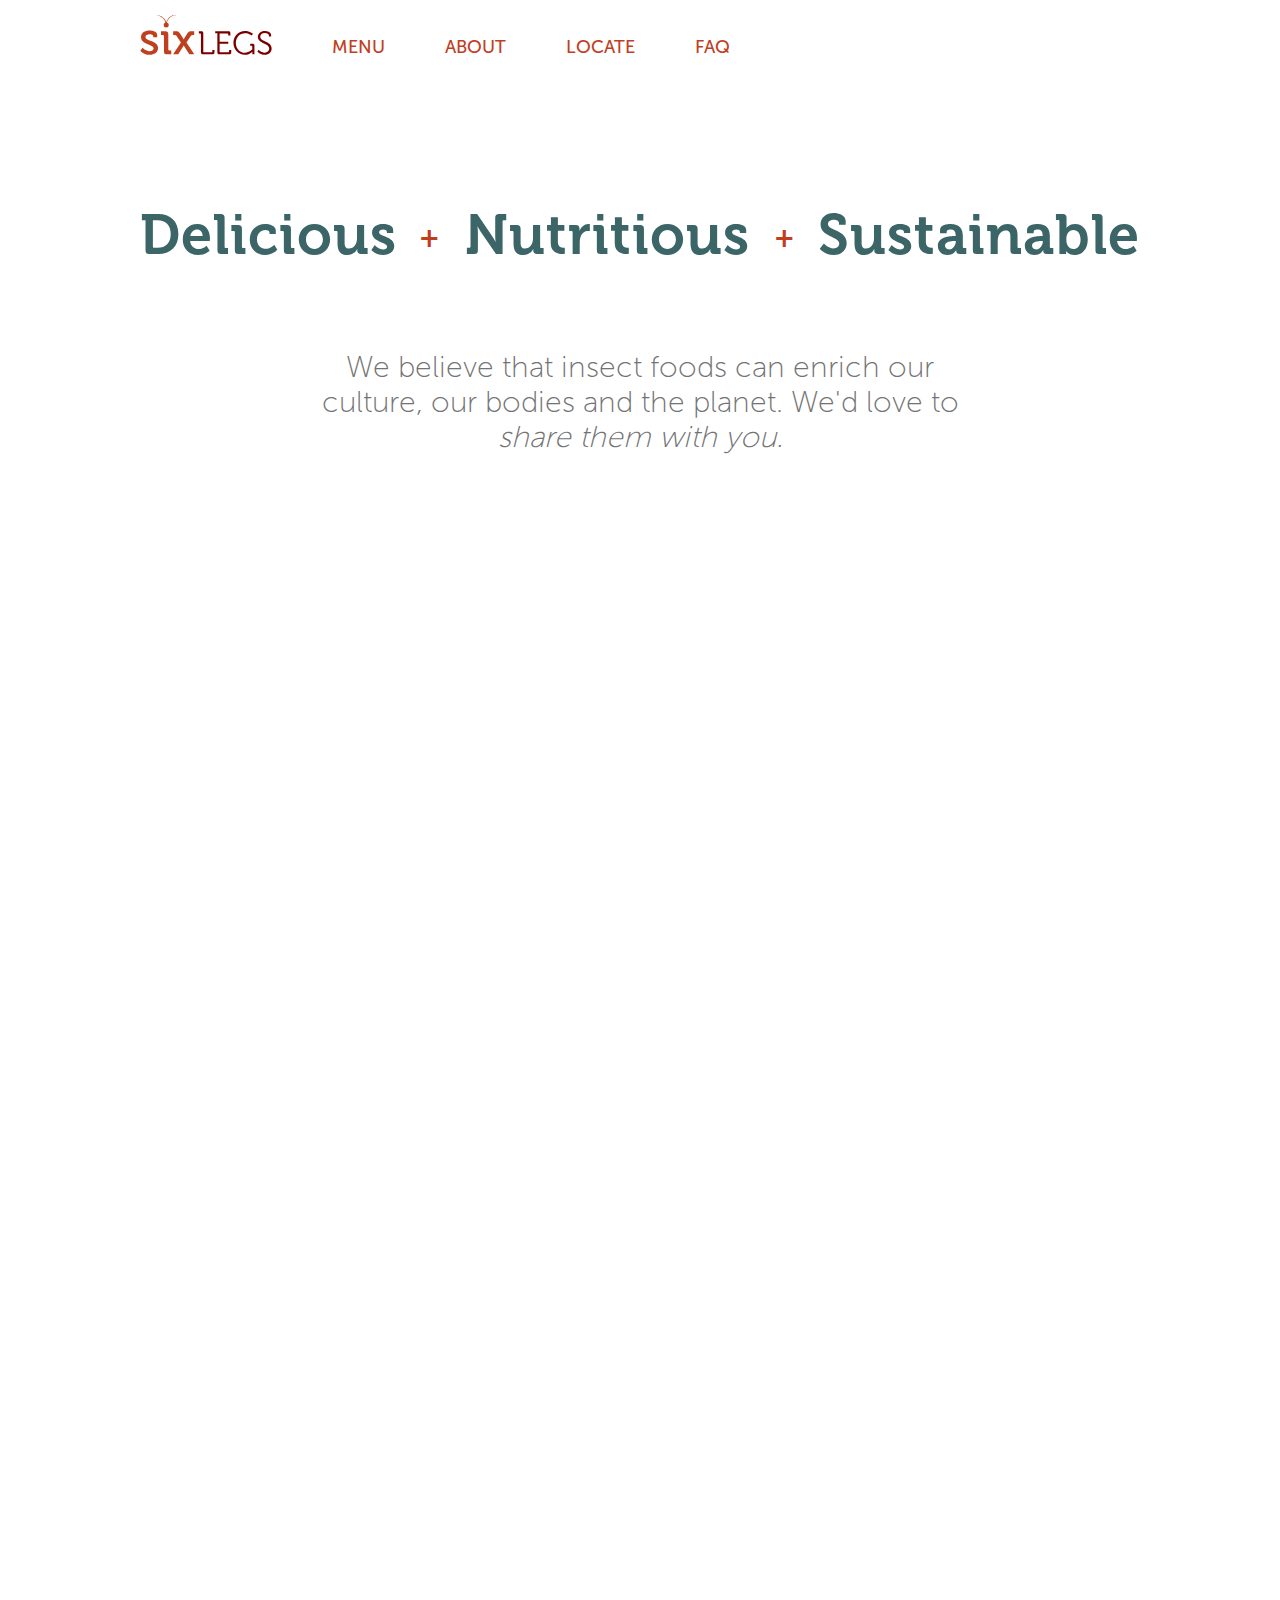
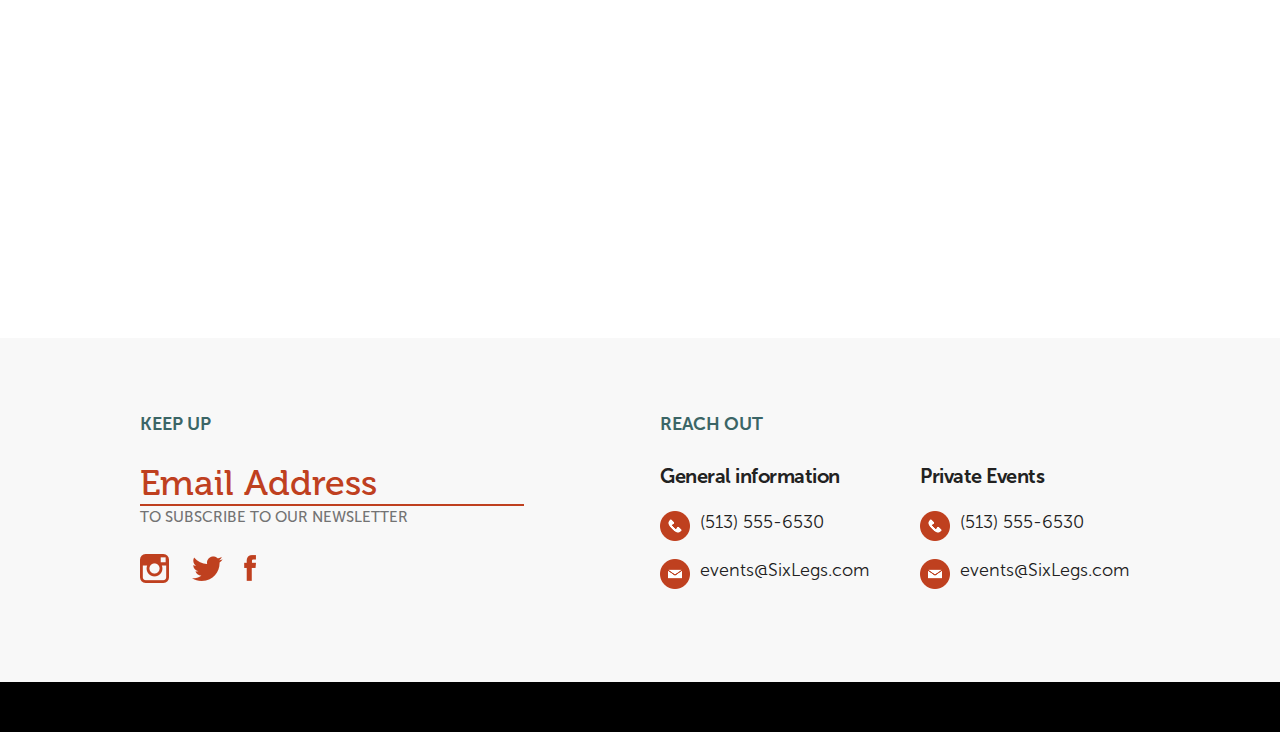
==== commit 2f3a4299: "saving" ====
--- a/about.html
+++ b/about.html
@@ -15,7 +15,6 @@
 
   <!-- FONT
   –––––––––––––––––––––––––––––––––––––––––––––––––– -->
-  <link href="//fonts.googleapis.com/css?family=Raleway:400,300,600" rel="stylesheet" type="text/css">
 
   <!-- CSS
   –––––––––––––––––––––––––––––––––––––––––––––––––– -->
@@ -53,60 +52,70 @@
   <!-- Primary Page Layout
   –––––––––––––––––––––––––––––––––––––––––––––––––– -->
   <div class="container pageTitle about">
-    <h2>Delicious</h2>
-    <h2>Nutritious</h2>
-    <h2>Sustainable</h2>
-    <p>We believe that insect foods can have a positive effect on our standard of living and we want to <em>share them with you.</em></p>
+    <div class="even">
+      <h2 id='delicious' class="slideFromTopShort">Delicious</h2>
+      <h2 id='nutritious' class="slideFromTopShort">Nutritious</h2>
+      <h2 id='sustainable' class="slideFromTopShort">Sustainable</h2>
+    </div>
+    <p id="tagline" class="slideUp">We believe that insect foods can enrich our culture, our bodies and the planet. We'd love to <em>share them with you.</em></p>
   </div>
 
-  <div class="u-full-width aboutStripe">
+  <div class="u-full-width aboutStripe wow slideUp" data-wow-duration="2s" data-wow-offset="350">
     <div class="container">
       <div class="row">
-        <div class="one-half column">
-          <h4>How it all started</h4>
-          <p>Lorem ipsum dolor sit amet, consectetur adipiscing elit. Sed quis faucibus felis, id scelerisque enim. Etiam porttitor lectus auctor lacus sollicitudin, in semper elit semper. </p>
-          <p>Lorem ipsum dolor sit amet, consectetur adipiscing elit. Sed quis faucibus felis, id scelerisque enim. Etiam porttitor lectus auctor lacus sollicitudin, in semper elit semper. </p>
-        </div>
-        <div class="one-half column">
-          <h4 class="quote">"Quote ipsum dolor sit amet elit felis etiuam lectus anuctor lacus."</h4>
+        <div class="seven columns">
+          <h4>Food Not Pest.</h4>
+          <p>Our goal at Six Legs is simple. We want to show people that insects are not only delicious but also a great choice for the concious eater.</p>
+          <p>By sourcing the highest quality ingredients, consulting top chiefs, and staffing our truck with knowledgeable people we aim to create the best environment to help people overcome there preconceptions about Eating insects</p>
         </div>
       </div>
     </div>
+      <h4 class="quote">We live in a culture where insects are seen as a destroyer of food. Not food unto itself</h4>
+        <img id="blue1" src="images/pattern1blue.png">
+        <img id="blue2" src="images/pattern2blue.png">
   </div>
 
   <div class="container aboutReasons">
-    <h2>4 reasons why we got into eating insects</h2>
-    <div class="row">
-      <a href="mealworm_tacos.html">
-        <div class="one-half column menuItem taco">
+    <h2 class="wow slideUp" data-wow-duration="1s" data-wow-offset="200">4 good reasons to give bugs a chance</h2>
+    <div class="row wow slideUp" data-wow-duration="1s" data-wow-offset="150">
+      <a href="menu.html">
+        <div class="one-half column menuItem taste">
           <div class="menuText">
+            <img src="images/1.svg">
             <h4>They taste great</h4>
-            <p>Lorem ipsum dolor sit amet, consectetur adipiscing elit. Sed quis faucibus felis, id scelerisque enim.</p>
+            <p>It's true! We'll never serve anything that we<br>don't think is truly delicious. </p>
           </div>
         </div>
       </a>
       <a href="environment.html">
-        <div class="one-half column menuItem cupcake">
+        <div class="one-half column menuItem">
           <div class="menuText">
+            <img src="images/2.svg">
             <h4>They’re good for the environment</h4>
-            <p>with, cotija cheese, cilantro and onion</p>
+            <p>Utlizing insects would reduce our usage of water, farm land and even cut down co2 emissions.</p>
         </div>
         </div>
       </a>
     </div>
-    <div class="row">
-      <div class="one-half column menuItem spider">
+    <div class="row wow slideUp" data-wow-duration="1s" data-wow-offset="150">
+      <a href="culture.html">
+        <div class="one-half column menuItem">
+          <div class="menuText">
+            <img src="images/3.svg">
+            <h4>Most people eat them</h4>
+            <p>80% of the world's nations eat them and are even considered a delicacy among many cultures.</p>
+          </div>
+        </div>
+      </a>
+      <a href="health.html">
+      <div class="one-half column menuItem">
         <div class="menuText">
-          <h4>Other cultures think they’re a delicacy</h4>
-          <p>with, cotija cheese, cilantro and onion</p>
+          <img src="images/4.svg">
+          <h4>They're good for your health</h4>
+          <p>Insects are high in protein and packed with nutrients like iron, calcium, vitamin b12, and omega 3 fatty acids.</p>
+        </div>
       </div>
-      </div>
-      <div class="one-half column menuItem kabob">
-        <div class="menuText">
-          <h4>They're good for your health</h4>
-          <p>with, cotija cheese, cilantro and onion</p>
-      </div>
-      </div>
+    </a>
     </div>
   </div>
 
--- a/sass/app.css
+++ b/sass/app.css
@@ -329,6 +329,16 @@
   -webkit-animation-delay: 0.5s;
   -moz-animation-delay: 0.5s;
   animation-delay: 0.5s; }
+
+.delayone {
+  -webkit-animation-delay: 1s;
+  -moz-animation-delay: 1s;
+  animation-delay: 1s; }
+
+.delay17 {
+  -webkit-animation-delay: 1.7s;
+  -moz-animation-delay: 1.7s;
+  animation-delay: 1.7s; }
 
 .delay25 {
   -webkit-animation-delay: 2.5s;
@@ -393,11 +403,12 @@
 h2 {
   font-family: museo, sans-serif;
   font-weight: 700;
-  font-size: 56px; }
+  font-size: 56px;
+  letter-spacing: 1px; }
 
 h3, .footer input {
   font-family: museo, sans-serif;
-  font-weight: 700;
+  font-weight: 500;
   font-size: 36px; }
 
 h4 {
@@ -412,14 +423,15 @@
 
 p, .menuItem:after {
   font-family: museoSans, sans-serif;
-  font-weight: 500;
+  font-weight: 300;
   font-size: 18px;
-  line-height: 22px; }
+  line-height: 23px; }
 
 p.sub, .sub.menuItem:after {
   font-family: museoSans, sans-serif;
   font-weight: 500;
-  font-size: 16px; }
+  font-size: 15px;
+  text-transform: uppercase; }
 
 a.button {
   position: relative;
@@ -529,6 +541,9 @@
 .hide {
   visibility: hidden; }
 
+.disabled {
+  cursor: not-allowed; }
+
 .footer {
   background-color: #F8F8F8;
   padding: 75px 0; }
@@ -782,8 +797,16 @@
 .faq p, .faq .menuItem:after {
   margin-bottom: 8px; }
 
+.pageHero {
+  margin-top: 80px;
+  width: 100%;
+  height: 450px;
+  background-image: url("../images/taco_hero.jpg");
+  background-position: center center;
+  background-size: cover; }
+
 .pageTitle {
-  padding: 140px 0px 90px 0px; }
+  padding: 60px 0px 30px 0px; }
 
 .pageTitle h2 {
   color: #BF401F; }
@@ -792,11 +815,10 @@
   max-width: 600px; }
 
 .menuStripe {
-  background-color: #BF401F;
-  color: white;
+  color: #3B6566;
   padding: 25px 0px;
-  margin-bottom: 80px;
-  text-align: center; }
+  margin-bottom: 50px;
+  text-align: left; }
 
 .menuStripe h4 {
   margin: 0; }
@@ -979,24 +1001,52 @@
   margin-left: 15px; }
 
 .pageTitle.blue {
+  margin-top: 80px;
   background-color: #3B6566;
+  height: 450px;
   color: white;
   background-image: url("../images/patternFineBlack.png");
   background-size: cover; }
 
 .pageTitle.blue h2 {
-  color: #F0E6BF;
-  width: 700px;
+  color: white;
+  width: 800px;
+  margin-top: 60px;
   margin-bottom: 40px; }
 
+.intro-subtext {
+  background-color: #F8F8F8;
+  padding: 50px; }
+
+.intro-subtext p, .intro-subtext .menuItem:after {
+  display: block;
+  position: relative;
+  margin: 0px auto 0px auto;
+  text-align: center;
+  font-size: 25px;
+  font-weight: 300;
+  line-height: 31px;
+  color: #3B6566;
+  width: 900px; }
+
+p.intro-subtext:after, .intro-subtext.menuItem:after {
+  content: "";
+  display: block;
+  background-color: #BF401F;
+  height: 4px;
+  width: 300px;
+  margin: 0 auto;
+  margin-top: 40px; }
+
 .envCompare h3, .envCompare .footer input, .footer .envCompare input {
+  position: relative;
   text-align: center;
   color: #BF401F;
-  margin-top: 90px; }
+  margin-top: 130px; }
 
 .toggleBar {
   width: 100%;
-  border: 5px solid #BF401F;
+  border: 4px solid #BF401F;
   border-radius: 6px;
   margin: 50px 0px 70px 0px;
   white-space: nowrap;
@@ -1023,20 +1073,20 @@
 
 .toggleItem.middle:before {
   content: "";
-  width: 5px;
+  width: 4px;
   height: 100%;
   background-color: #BF401F;
   position: absolute;
-  left: -5px;
+  left: -4px;
   top: 0; }
 
 .toggleItem.middle:after {
   content: "";
-  width: 5px;
+  width: 4px;
   height: 100%;
   background-color: #BF401F;
   position: absolute;
-  right: -5px;
+  right: -4px;
   top: 0; }
 
 .toggleItem.active {
@@ -1061,36 +1111,88 @@
   width: 550px;
   margin-bottom: 80px; }
 
+#delicious {
+  -webkit-animation-delay: 0.5s;
+  -moz-animation-delay: 0.5s;
+  animation-delay: 0.5s;
+  -webkit-animation-duration: 1s;
+  -moz-animation-duration: 1s;
+  animation-duration: 1s;
+  -webkit-animation-fill-mode: both;
+  -moz-animation-fill-mode: both;
+  animation-fill-mode: both;
+  -webkit-animation-timing-function: easeOutQuint;
+  -moz-animation-timing-function: easeOutQuint;
+  animation-timing-function: easeOutQuint; }
+
+#nutritious {
+  -webkit-animation-delay: 0.8s;
+  -moz-animation-delay: 0.8s;
+  animation-delay: 0.8s;
+  -webkit-animation-duration: 1s;
+  -moz-animation-duration: 1s;
+  animation-duration: 1s;
+  -webkit-animation-fill-mode: both;
+  -moz-animation-fill-mode: both;
+  animation-fill-mode: both;
+  -webkit-animation-timing-function: easeOutQuint;
+  -moz-animation-timing-function: easeOutQuint;
+  animation-timing-function: easeOutQuint; }
+
+#sustainable {
+  -webkit-animation-delay: 1.1s;
+  -moz-animation-delay: 1.1s;
+  animation-delay: 1.1s;
+  -webkit-animation-duration: 1s;
+  -moz-animation-duration: 1s;
+  animation-duration: 1s;
+  -webkit-animation-fill-mode: both;
+  -moz-animation-fill-mode: both;
+  animation-fill-mode: both;
+  -webkit-animation-timing-function: easeOutQuint;
+  -moz-animation-timing-function: easeOutQuint;
+  animation-timing-function: easeOutQuint; }
+
+#tagline {
+  -webkit-animation-delay: 1.7s;
+  -moz-animation-delay: 1.7s;
+  animation-delay: 1.7s;
+  -webkit-animation-duration: 1.5s;
+  -moz-animation-duration: 1.5s;
+  animation-duration: 1.5s;
+  -webkit-animation-fill-mode: both;
+  -moz-animation-fill-mode: both;
+  animation-fill-mode: both;
+  -webkit-animation-timing-function: easeOutQuint;
+  -moz-animation-timing-function: easeOutQuint;
+  animation-timing-function: easeOutQuint; }
+
 .pageTitle.about h2 {
   display: inline-block;
   position: relative;
-  color: #3B6566;
-  text-align: center;
-  padding: 0 45px; }
+  color: #3B6566; }
+
+.even {
+  display: flex;
+  justify-content: space-between; }
 
 .pageTitle.about {
   padding: 200px 0; }
 
-.pageTitle.about h2:first-of-type {
-  padding: 0 45px 0 0; }
-
 .pageTitle.about h2:first-of-type:after {
   content: "+";
   position: absolute;
   color: #BF401F;
   font-size: 30px;
-  right: -8px;
+  right: -43px;
   bottom: 14px; }
-
-.pageTitle.about h2:last-of-type {
-  padding: 0 0 0 45px; }
 
 .pageTitle.about h2:last-of-type:after {
   content: "+";
   position: absolute;
   color: #BF401F;
   font-size: 30px;
-  left: -10px;
+  left: -43px;
   bottom: 14px; }
 
 .pageTitle.about p, .pageTitle.about .menuItem:after {
@@ -1108,29 +1210,93 @@
   font-weight: 500; }
 
 .aboutStripe {
+  position: relative;
   background-color: #3B6566;
   color: white;
   padding: 40px 0px;
-  margin-bottom: 80px;
+  margin-bottom: 120px;
   text-align: left; }
 
 .aboutStripe h4 {
-  margin: 0; }
+  margin-bottom: 10px; }
 
 .aboutStripe h4.quote {
-  margin: 0;
+  position: absolute;
+  top: 90px;
+  right: 70px;
+  font-weight: 300;
+  width: 400px;
+  color: #6CB6BC;
+  z-index: 99; }
+
+.aboutStripe h4.quote:before {
+  content: '“';
+  position: absolute;
+  font-size: 87px;
+  left: -40px;
+  top: -20px;
   color: #6CB6BC; }
 
+.aboutStripe h4.quote:after {
+  content: '”';
+  position: absolute;
+  font-size: 87px;
+  right: 190px;
+  bottom: -60px;
+  color: #6CB6BC; }
+
+#blue1 {
+  position: absolute;
+  top: -170px;
+  right: 120px;
+  z-index: -99;
+  -webkit-animation-delay: 0.5s;
+  -moz-animation-delay: 0.5s;
+  animation-delay: 0.5s; }
+
+#blue2 {
+  position: absolute;
+  bottom: -168px;
+  right: 300px;
+  z-index: -99;
+  -webkit-animation-delay: 0.5s;
+  -moz-animation-delay: 0.5s;
+  animation-delay: 0.5s; }
+
 .aboutStripe p, .aboutStripe .menuItem:after {
-  max-width: 500px;
-  font-weight: 300; }
+  font-weight: 100; }
 
 .aboutReasons h2 {
   max-width: 600px;
-  color: #3B6566; }
+  color: #3B6566;
+  margin-bottom: 100px; }
+
+.aboutReasons {
+  margin-bottom: 150px; }
 
 .aboutReasons .menuItem {
-  height: 200px;
+  height: 175px;
   text-align: left; }
 
+.aboutReasons .menuText {
+  padding-left: 75px;
+  padding-top: 15px;
+  height: 100%;
+  width: 100%;
+  box-sizing: border-box; }
+
+.aboutReasons .menuText img {
+  position: absolute;
+  left: 15px;
+  top: 15px;
+  width: 40px; }
+
+.aboutReasons .menuItem:after {
+  text-align: left;
+  bottom: 25px;
+  left: 75px; }
+
+.aboutReasons .menuItem.taste:after {
+  content: "Explore our menu"; }
+
 /*# sourceMappingURL=app.css.map */
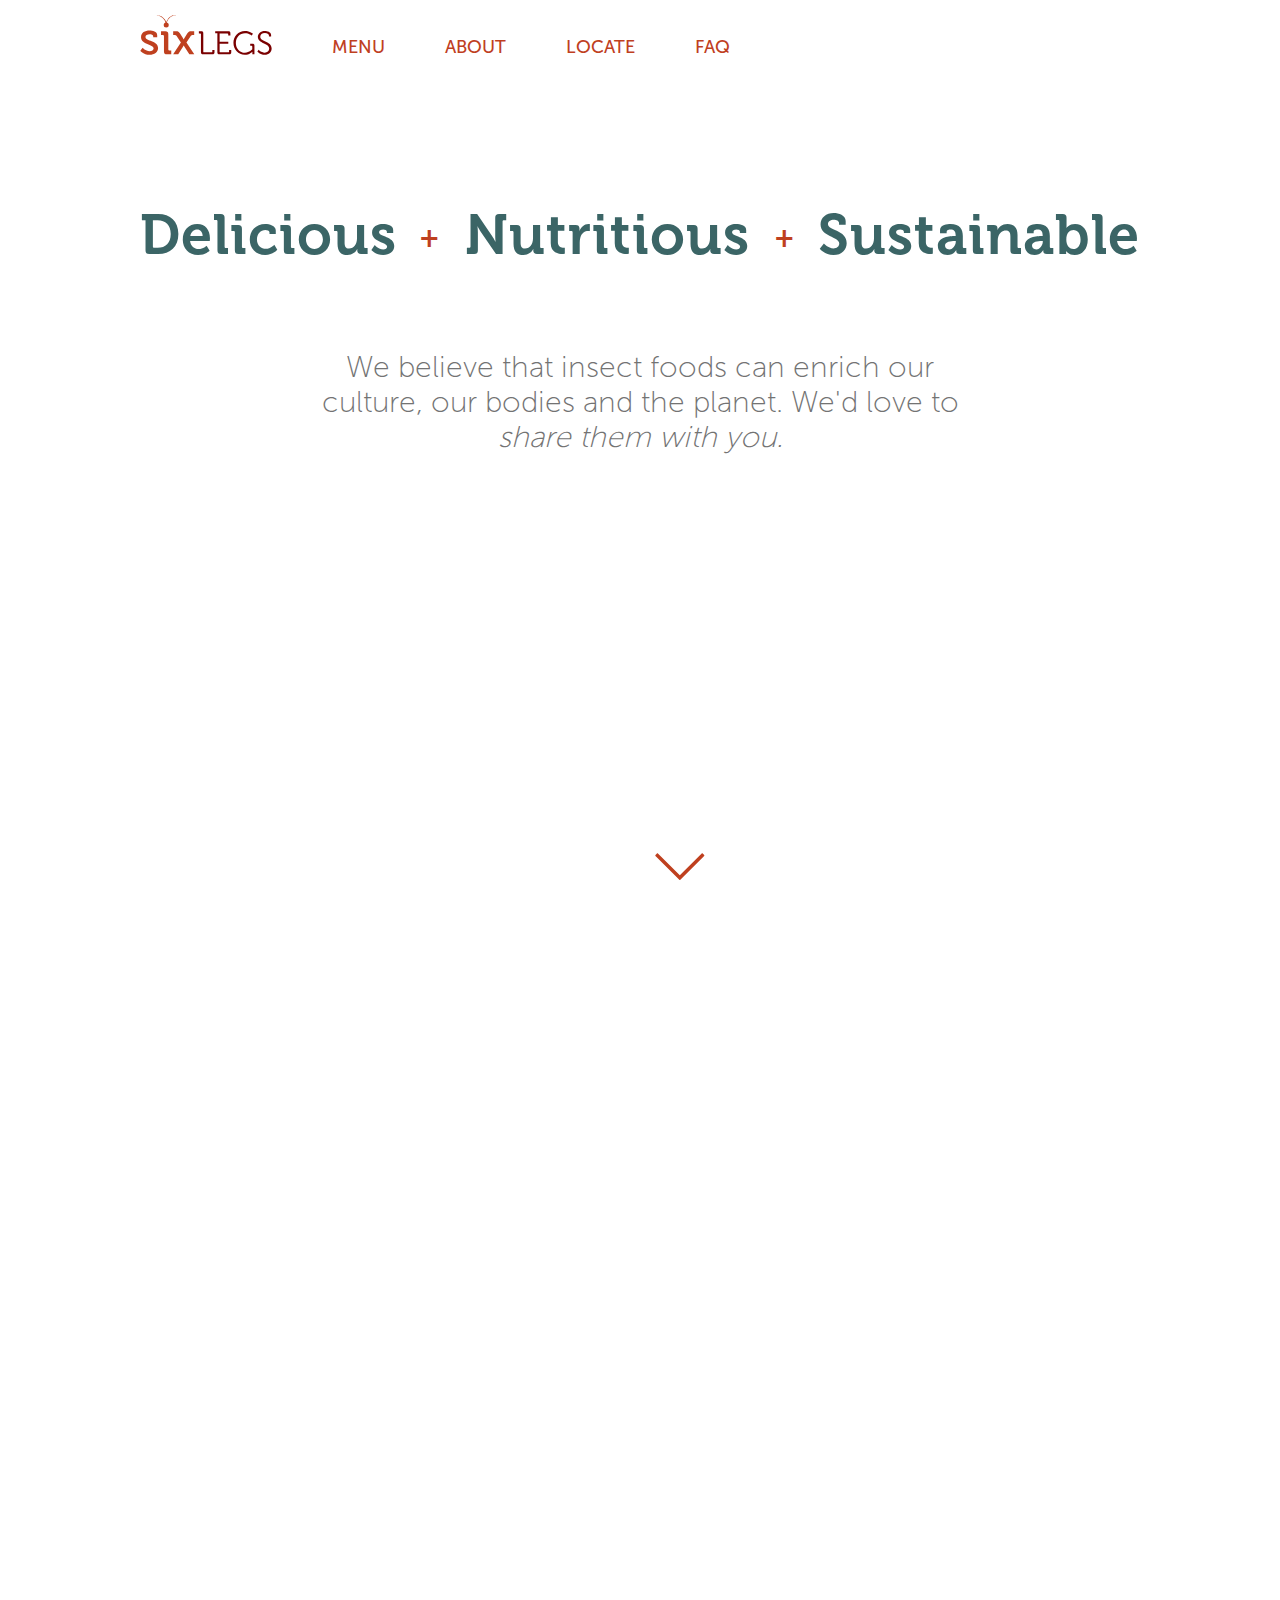
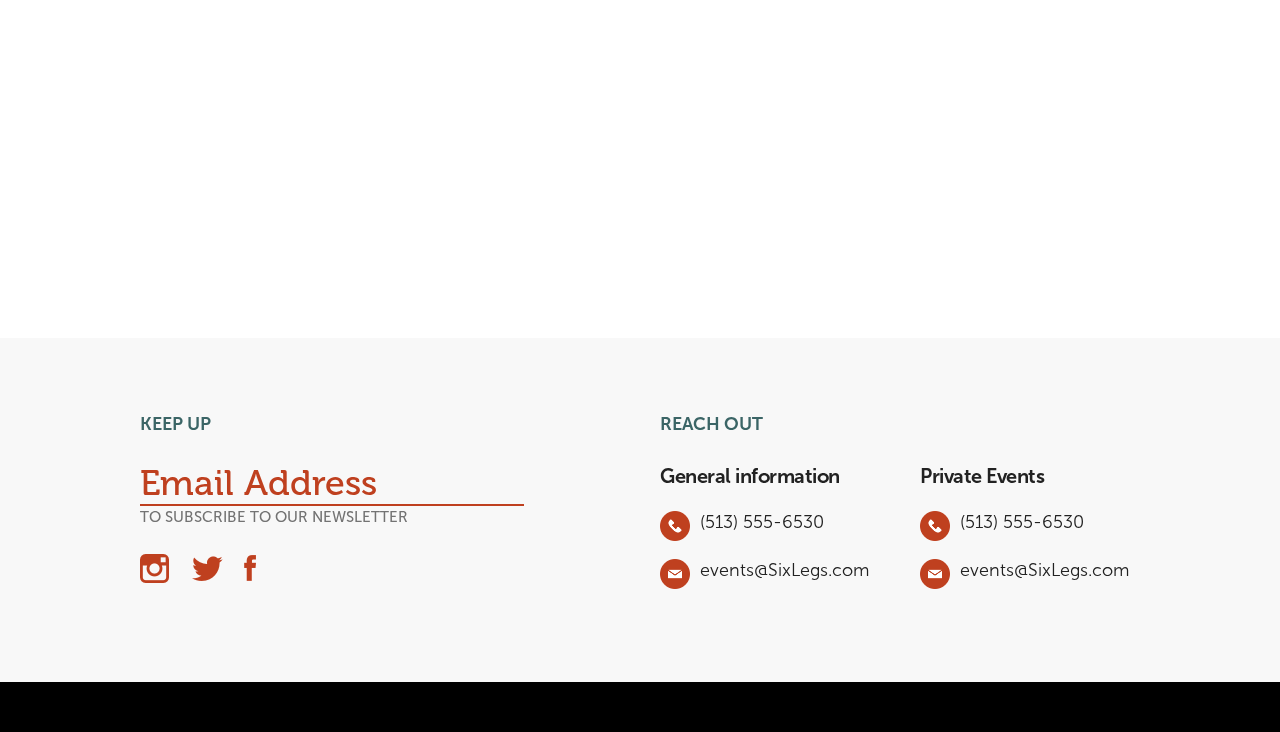
==== commit 01abf6a4: "before I mess up the locate page" ====
--- a/about.html
+++ b/about.html
@@ -28,6 +28,9 @@
   <link rel="icon" type="image/png" href="images/favicon.png">
 
   <script src="js/jquery-2.2.1.min.js"></script>
+  <script>
+    $('body').css('display', 'none');
+  </script>
   <script src="js/wow.js"></script>
 
 </head>
@@ -51,6 +54,7 @@
 
   <!-- Primary Page Layout
   –––––––––––––––––––––––––––––––––––––––––––––––––– -->
+  <div class="allButNav">
   <div class="container pageTitle about">
     <div class="even">
       <h2 id='delicious' class="slideFromTopShort">Delicious</h2>
@@ -59,6 +63,8 @@
     </div>
     <p id="tagline" class="slideUp">We believe that insect foods can enrich our culture, our bodies and the planet. We'd love to <em>share them with you.</em></p>
   </div>
+
+  <img class="slideFromTopShort delay4 notScrolled" src="images/arrowDown.svg" id="arrowDown">
 
   <div class="u-full-width aboutStripe wow slideUp" data-wow-duration="2s" data-wow-offset="350">
     <div class="container">
@@ -76,7 +82,7 @@
   </div>
 
   <div class="container aboutReasons">
-    <h2 class="wow slideUp" data-wow-duration="1s" data-wow-offset="200">4 good reasons to give bugs a chance</h2>
+    <h2 class="wow slideUp" data-wow-duration="1s" data-wow-offset="250">4 good reasons to give bugs a chance</h2>
     <div class="row wow slideUp" data-wow-duration="1s" data-wow-offset="150">
       <a href="menu.html">
         <div class="one-half column menuItem taste">
@@ -161,8 +167,11 @@
   </div>
   <div class="u-full-width copyright">
   </div>
+</div>
 
-
+  <script>
+    $('.aboutStripe').css("opacity", "1");
+  </script>
 <script src="js/app.js"></script>
 <!-- End Document
   –––––––––––––––––––––––––––––––––––––––––––––––––– -->
--- a/sass/app.css
+++ b/sass/app.css
@@ -48,10 +48,10 @@
     opacity: 0; }
   to {
     opacity: 1; } }
-.fadeInRight {
-  -webkit-animation: fadeInRight 1s easeOutQuint forwards;
-  -moz-animation: fadeInRight 1s easeOutQuint forwards;
-  animation: fadeInRight 1s easeOutQuint forwards; }
+.fadeIn {
+  -webkit-animation: fadeIn 1s easeOutQuint forwards;
+  -moz-animation: fadeIn 1s easeOutQuint forwards;
+  animation: fadeIn 1s easeOutQuint forwards; }
 
 @-webkit-keyframes fadeInLeft {
   from {
@@ -82,6 +82,11 @@
     -ms-transform: translate3d(0, 0, 0);
     -o-transform: translate3d(0, 0, 0);
     transform: translate3d(0, 0, 0); } }
+.fadeOut {
+  -webkit-animation: fadeIn 1s easeOutQuint forwards;
+  -moz-animation: fadeIn 1s easeOutQuint forwards;
+  animation: fadeIn 1s easeOutQuint forwards; }
+
 .fadeInLeft {
   -webkit-animation: fadeInLeft 1s easeOutQuint forwards;
   -moz-animation: fadeInLeft 1s easeOutQuint forwards;
@@ -325,6 +330,45 @@
   -moz-animation-name: slideDown;
   animation-name: slideDown; }
 
+@-webkit-keyframes heroIntro {
+  from {
+    opacity: 0;
+    -webkit-transform: translate3d(0, -30px, 0); }
+  to {
+    opacity: 1;
+    -webkit-transform: translate3d(0, 0, 0); } }
+@-moz-keyframes heroIntro {
+  from {
+    opacity: 0;
+    -moz-transform: translate3d(0, -30px, 0); }
+  to {
+    opacity: 1;
+    -moz-transform: translate3d(0, 0, 0); } }
+@keyframes heroIntro {
+  from {
+    opacity: 0;
+    -webkit-transform: translate3d(0, -30px, 0);
+    -moz-transform: translate3d(0, -30px, 0);
+    -ms-transform: translate3d(0, -30px, 0);
+    -o-transform: translate3d(0, -30px, 0);
+    transform: translate3d(0, -30px, 0); }
+  to {
+    opacity: 1;
+    -webkit-transform: translate3d(0, 0, 0);
+    -moz-transform: translate3d(0, 0, 0);
+    -ms-transform: translate3d(0, 0, 0);
+    -o-transform: translate3d(0, 0, 0);
+    transform: translate3d(0, 0, 0); } }
+.heroIntro {
+  -webkit-animation-name: heroIntro;
+  -moz-animation-name: heroIntro;
+  animation-name: heroIntro; }
+
+.delay0 {
+  -webkit-animation-delay: 0s;
+  -moz-animation-delay: 0s;
+  animation-delay: 0s; }
+
 .delayhalf {
   -webkit-animation-delay: 0.5s;
   -moz-animation-delay: 0.5s;
@@ -344,6 +388,11 @@
   -webkit-animation-delay: 2.5s;
   -moz-animation-delay: 2.5s;
   animation-delay: 2.5s; }
+
+.delay4 {
+  -webkit-animation-delay: 4s;
+  -moz-animation-delay: 4s;
+  animation-delay: 4s; }
 
 @font-face {
   font-family: museo;
@@ -421,17 +470,72 @@
   font-weight: 700;
   font-size: 20px; }
 
-p, .menuItem:after {
+h5.body {
+  font-family: museoSans, sans-serif;
+  font-weight: 500;
+  font-size: 20px; }
+
+p, .menuItem:after, .photoCaption {
   font-family: museoSans, sans-serif;
   font-weight: 300;
   font-size: 18px;
   line-height: 23px; }
 
-p.sub, .sub.menuItem:after {
+p.sub, .sub.menuItem:after, .marker:after, .sub.photoCaption {
   font-family: museoSans, sans-serif;
   font-weight: 500;
   font-size: 15px;
   text-transform: uppercase; }
+
+a.text {
+  position: relative;
+  color: #BF401F;
+  font-family: museoSans, sans-serif;
+  font-weight: 300;
+  font-size: 18px;
+  line-height: 23px;
+  text-decoration: none; }
+
+a.text:before {
+  content: "";
+  position: absolute;
+  left: 0px;
+  bottom: -2px;
+  height: 2px;
+  width: 100%;
+  background-color: #BF401F;
+  opacity: 0;
+  -webkit-transition: all 0.2s ease-in-out;
+  -moz-transition: all 0.2s ease-in-out;
+  transition: all 0.2s ease-in-out;
+  -webkit-transform: translateY(6px);
+  -moz-transform: translateY(6px);
+  -ms-transform: translateY(6px);
+  -o-transform: translateY(6px);
+  transform: translateY(6px); }
+
+a.text:hover {
+  color: #BF401F; }
+
+a.text:hover:before {
+  opacity: 1;
+  -webkit-transform: translateY(0px);
+  -moz-transform: translateY(0px);
+  -ms-transform: translateY(0px);
+  -o-transform: translateY(0px);
+  transform: translateY(0px); }
+
+a.text:after {
+  content: "";
+  position: absolute;
+  right: -20px;
+  bottom: 3px;
+  height: 14px;
+  width: 14px;
+  margin-top: 2px;
+  background-image: url("../images/arrow_right.png");
+  background-position: center center;
+  background-repeat: no-repeat; }
 
 a.button {
   position: relative;
@@ -455,6 +559,7 @@
 
 a.button.ghost {
   background-color: rgba(191, 64, 31, 0);
+  display: inline-block;
   color: #F0E6BF;
   border: 3px solid #F0E6BF;
   -webkit-box-shadow: 0px 0px 0px #BF401F;
@@ -544,15 +649,35 @@
 .disabled {
   cursor: not-allowed; }
 
+#arrowDown {
+  position: fixed;
+  bottom: 20px;
+  left: 50%;
+  margin-left: 15px;
+  width: 50px;
+  height: auto;
+  -webkit-animation-duration: 1.5s;
+  -moz-animation-duration: 1.5s;
+  animation-duration: 1.5s;
+  -webkit-animation-fill-mode: both;
+  -moz-animation-fill-mode: both;
+  animation-fill-mode: both;
+  -webkit-animation-timing-function: easeOutQuint;
+  -moz-animation-timing-function: easeOutQuint;
+  animation-timing-function: easeOutQuint;
+  -webkit-transition: all 0.5s ease-out;
+  -moz-transition: all 0.5s ease-out;
+  transition: all 0.5s ease-out; }
+
 .footer {
   background-color: #F8F8F8;
   padding: 75px 0; }
 
-p.subtitle, .subtitle.menuItem:after {
+p.subtitle, .subtitle.menuItem:after, .subtitle.photoCaption {
   color: #3B6566;
   font-weight: 700; }
 
-p.sub, .sub.menuItem:after {
+p.sub, .sub.menuItem:after, .marker:after, .sub.photoCaption {
   color: #737373; }
 
 .footer form {
@@ -595,6 +720,9 @@
   top: 0;
   left: 0;
   width: 100%;
+  height: 80px; }
+
+.navigation.home {
   -webkit-animation-duration: 1s;
   -moz-animation-duration: 1s;
   animation-duration: 1s;
@@ -623,6 +751,9 @@
   font-weight: 500;
   font-size: 18px;
   text-transform: uppercase; }
+
+.navigation.navLight {
+  background-color: white; }
 
 .navigation.navLight li a {
   color: #BF401F; }
@@ -761,14 +892,14 @@
 .photoText .text h2 {
   color: #3B6566; }
 
-.photoText .text p, .photoText .text .menuItem:after {
+.photoText .text p, .photoText .text .menuItem:after, .photoText .text .photoCaption {
   max-width: 525px; }
 
 .faq {
   background-color: #3B6566;
   color: white;
   text-align: center;
-  padding: 30px 0px;
+  padding: 50px 0px;
   background-image: url("../images/patternFineBlack.png");
   background-size: cover;
   overflow: hidden; }
@@ -776,7 +907,7 @@
 .faq h2 {
   display: inline-block;
   position: relative;
-  margin-bottom: 100px; }
+  margin-bottom: 40px; }
 
 .faq h2:before {
   content: '“';
@@ -794,24 +925,44 @@
   bottom: -30px;
   color: #6CB6BC; }
 
-.faq p, .faq .menuItem:after {
+.faq p, .faq .menuItem:after, .faq .photoCaption {
   margin-bottom: 8px; }
 
 .pageHero {
   margin-top: 80px;
   width: 100%;
-  height: 450px;
-  background-image: url("../images/taco_hero.jpg");
+  height: 550px;
   background-position: center center;
-  background-size: cover; }
+  background-size: cover;
+  -webkit-animation-duration: 1.5s;
+  -moz-animation-duration: 1.5s;
+  animation-duration: 1.5s;
+  -webkit-animation-fill-mode: both;
+  -moz-animation-fill-mode: both;
+  animation-fill-mode: both;
+  -webkit-animation-timing-function: easeOutQuint;
+  -moz-animation-timing-function: easeOutQuint;
+  animation-timing-function: easeOutQuint; }
+
+.tacoHero {
+  background-image: url("../images/taco_hero.jpg"); }
 
 .pageTitle {
-  padding: 60px 0px 30px 0px; }
+  padding: 60px 0px 30px 0px;
+  -webkit-animation-duration: 1.5s;
+  -moz-animation-duration: 1.5s;
+  animation-duration: 1.5s;
+  -webkit-animation-fill-mode: both;
+  -moz-animation-fill-mode: both;
+  animation-fill-mode: both;
+  -webkit-animation-timing-function: easeOutQuint;
+  -moz-animation-timing-function: easeOutQuint;
+  animation-timing-function: easeOutQuint; }
 
 .pageTitle h2 {
   color: #BF401F; }
 
-.pageTitle p, .pageTitle .menuItem:after {
+.pageTitle p, .pageTitle .menuItem:after, .pageTitle .photoCaption {
   max-width: 600px; }
 
 .menuStripe {
@@ -888,7 +1039,7 @@
   color: #BF401F;
   margin-bottom: 0; }
 
-.menuItem p, .menuItem .menuItem:after {
+.menuItem p, .menuItem .menuItem:after, .menuItem .photoCaption {
   color: black; }
 
 .menuItem.spider img {
@@ -901,7 +1052,17 @@
   margin-top: 70px;
   height: 450px;
   background-color: #E9E5DB;
-  z-index: 99; }
+  z-index: 99;
+  -webkit-animation-duration: 1.5s;
+  -moz-animation-duration: 1.5s;
+  animation-duration: 1.5s;
+  -webkit-animation-fill-mode: both;
+  -moz-animation-fill-mode: both;
+  animation-fill-mode: both;
+  -webkit-animation-timing-function: easeOutQuint;
+  -moz-animation-timing-function: easeOutQuint;
+  animation-timing-function: easeOutQuint;
+  z-index: 98; }
 
 #OTR {
   display: none; }
@@ -919,7 +1080,16 @@
 
 .schedule {
   padding: 50px 0;
-  background-color: #F8F8F8; }
+  background-color: #F8F8F8;
+  -webkit-animation-duration: 1s;
+  -moz-animation-duration: 1s;
+  animation-duration: 1s;
+  -webkit-animation-fill-mode: both;
+  -moz-animation-fill-mode: both;
+  animation-fill-mode: both;
+  -webkit-animation-timing-function: easeOutQuint;
+  -moz-animation-timing-function: easeOutQuint;
+  animation-timing-function: easeOutQuint; }
 
 .schedule h4 {
   display: inline-block;
@@ -937,7 +1107,8 @@
 
 .schedule .active h4,
 .schedule .active p.time,
-.schedule .active .time.menuItem:after {
+.schedule .active .time.menuItem:after,
+.schedule .active .time.photoCaption {
   color: #3B6566; }
 
 .schedule h4:after {
@@ -1018,7 +1189,7 @@
   background-color: #F8F8F8;
   padding: 50px; }
 
-.intro-subtext p, .intro-subtext .menuItem:after {
+.intro-subtext p, .intro-subtext .menuItem:after, .intro-subtext .photoCaption {
   display: block;
   position: relative;
   margin: 0px auto 0px auto;
@@ -1029,7 +1200,7 @@
   color: #3B6566;
   width: 900px; }
 
-p.intro-subtext:after, .intro-subtext.menuItem:after {
+p.intro-subtext:after, .intro-subtext.menuItem:after, .intro-subtext.photoCaption:after {
   content: "";
   display: block;
   background-color: #BF401F;
@@ -1107,7 +1278,7 @@
   margin-bottom: 10px;
   width: 550px; }
 
-.toggleContent div p, .toggleContent div .menuItem:after {
+.toggleContent div p, .toggleContent div .menuItem:after, .toggleContent div .photoCaption {
   width: 550px;
   margin-bottom: 80px; }
 
@@ -1195,7 +1366,7 @@
   left: -43px;
   bottom: 14px; }
 
-.pageTitle.about p, .pageTitle.about .menuItem:after {
+.pageTitle.about p, .pageTitle.about .menuItem:after, .pageTitle.about .photoCaption {
   display: block;
   margin: 60px auto 30px auto;
   text-align: center;
@@ -1205,12 +1376,13 @@
   color: #737373;
   max-width: 650px; }
 
-.pageTitle.about p em, .pageTitle.about .menuItem:after em {
+.pageTitle.about p em, .pageTitle.about .menuItem:after em, .pageTitle.about .photoCaption em {
   font-style: normal;
   font-weight: 500; }
 
 .aboutStripe {
   position: relative;
+  opacity: 0;
   background-color: #3B6566;
   color: white;
   padding: 40px 0px;
@@ -1263,7 +1435,7 @@
   -moz-animation-delay: 0.5s;
   animation-delay: 0.5s; }
 
-.aboutStripe p, .aboutStripe .menuItem:after {
+.aboutStripe p, .aboutStripe .menuItem:after, .aboutStripe .photoCaption {
   font-weight: 100; }
 
 .aboutReasons h2 {
@@ -1299,4 +1471,532 @@
 .aboutReasons .menuItem.taste:after {
   content: "Explore our menu"; }
 
+.pageHero.culture {
+  background-image: url("../images/thai_dude.jpg");
+  background-position: center 65%; }
+
+.discoverStripe {
+  position: relative;
+  background-color: #3B6566;
+  padding: 30px 0px;
+  text-align: center;
+  color: white;
+  margin: 70px 0px; }
+
+.discoverStripe h3, .discoverStripe .footer input, .footer .discoverStripe input {
+  margin: 0 0 10px 0; }
+
+.discoverStripe div {
+  width: 750px;
+  margin: 0 auto; }
+
+.discoverStripe p, .discoverStripe .menuItem:after, .discoverStripe .photoCaption {
+  margin: 0; }
+
+.map {
+  position: relative;
+  padding: 0 0 0 120px;
+  overflow: hidden; }
+
+.map img {
+  margin: 0 auto; }
+
+.marker {
+  position: absolute;
+  height: 25px;
+  width: 25px;
+  background: #BF401F;
+  border-radius: 25px;
+  border: 4px solid white;
+  cursor: pointer; }
+
+.marker:after {
+  content: "Locust";
+  position: absolute;
+  padding: 10px 20px;
+  background-color: white;
+  top: -55px;
+  box-shadow: 0px 3px 5px #CCCCCC;
+  left: -35px;
+  opacity: 0;
+  -webkit-transition: all 0.3s ease;
+  -moz-transition: all 0.3s ease;
+  transition: all 0.3s ease; }
+
+.marker:hover:after {
+  opacity: 1; }
+
+#israel {
+  top: 33%;
+  left: 55%; }
+
+#m2 {
+  top: 28%;
+  left: 75%; }
+
+#m3 {
+  top: 40%;
+  left: 16%; }
+
+#m4 {
+  top: 57%;
+  left: 76%; }
+
+#m5 {
+  top: 49%;
+  left: 44%; }
+
+#m6 {
+  top: 63%;
+  left: 28%; }
+
+#m7 {
+  top: 78%;
+  left: 52%; }
+
+.modal {
+  opacity: 0;
+  visibility: hidden;
+  height: 600px;
+  width: 1000px;
+  background-color: #BF401F;
+  position: fixed;
+  right: 0;
+  left: 0;
+  margin-right: auto;
+  margin-left: auto;
+  top: 20%;
+  -webkit-transform: scale(0.9);
+  -moz-transform: scale(0.9);
+  -ms-transform: scale(0.9);
+  -o-transform: scale(0.9);
+  transform: scale(0.9);
+  z-index: 999;
+  -webkit-transition: visibility 0s ease 0s, opacity 0.5s ease 0.3s, -webkit-transform 0.5s ease-out 0.3s;
+  -moz-transition: visibility 0s ease 0s, opacity 0.5s ease 0.3s, -moz-transform 0.5s ease-out 0.3s;
+  transition: visibility 0s ease 0s, opacity 0.5s ease 0.3s, transform 0.5s ease-out 0.3s; }
+
+.modal.active {
+  opacity: 1;
+  visibility: visible;
+  -webkit-transform: scale(1);
+  -moz-transform: scale(1);
+  -ms-transform: scale(1);
+  -o-transform: scale(1);
+  transform: scale(1); }
+
+.modal .left {
+  float: left;
+  width: 50%;
+  height: 100%;
+  background-image: url("../images/locust.jpg");
+  background-position: center center;
+  background-size: cover;
+  box-sizing: border-box; }
+
+.modal .right {
+  float: left;
+  color: white;
+  padding: 40px;
+  width: 50%;
+  height: 100%;
+  box-sizing: border-box; }
+
+.modal .right p.sub, .modal .right .sub.menuItem:after, .modal .right .marker:after, .modal .right .sub.photoCaption {
+  color: #7A0000;
+  margin-bottom: 50px; }
+
+.modal .right h3, .modal .right .footer input, .footer .modal .right input {
+  margin-bottom: 0; }
+
+.modal:after {
+  content: "x";
+  font-family: museoSans;
+  font-weight: 100;
+  font-size: 46px;
+  position: absolute;
+  right: 10px;
+  top: -13px;
+  cursor: pointer; }
+
+.overlay {
+  display: none;
+  background-color: black;
+  opacity: 0.8;
+  position: fixed;
+  top: 0;
+  left: 0;
+  right: 0;
+  bottom: 0;
+  z-index: 99; }
+
+.alreadyEat {
+  margin-top: 160px;
+  margin-bottom: 120px; }
+
+.alreadyEat .heading {
+  margin-bottom: 90px; }
+
+.alreadyEat h5 {
+  margin: 0;
+  color: #BF401F; }
+
+.alreadyEat h4 {
+  position: relative;
+  margin-bottom: 35px;
+  color: #3B6566; }
+
+.alreadyEat h4:after {
+  content: "";
+  position: absolute;
+  background-color: #3B6566;
+  height: 3px;
+  width: 190px;
+  bottom: -3px;
+  left: 0; }
+
+.alreadyEat h2 {
+  color: #BF401F; }
+
+.alreadyEat p, .alreadyEat .menuItem:after, .alreadyEat .photoCaption {
+  max-width: 600px; }
+
+.alreadyEat .item {
+  text-align: center;
+  color: #3B6566; }
+
+.alreadyEat .item h2 {
+  color: #3B6566; }
+
+.alreadyEat .item img {
+  margin-bottom: 30px;
+  height: 150px; }
+
+.alreadyEat .item p, .alreadyEat .item .menuItem:after, .alreadyEat .item .photoCaption {
+  margin-bottom: 10px; }
+
+#fragments {
+  position: absolute;
+  right: 0;
+  top: -200px;
+  width: auto;
+  height: 125%;
+  z-index: -9; }
+
+.natural {
+  position: relative;
+  padding: 50px 0 150px 0;
+  background-color: #BF401F;
+  color: #F0E6BF; }
+
+#cave {
+  position: absolute;
+  left: 0;
+  top: 0;
+  height: 100%; }
+
+.photoCaption {
+  position: absolute;
+  left: 230px;
+  bottom: -90px;
+  background-color: #F0E6BF;
+  color: black;
+  padding: 10px 15px;
+  font-size: 15px; }
+
+.tacoIntro {
+  position: relative;
+  margin-top: 80px;
+  padding: 130px 0 300px 0;
+  margin-bottom: 80px; }
+
+.tacoIntro .seven {
+  -webkit-animation-delay: 1s;
+  -moz-animation-delay: 1s;
+  animation-delay: 1s;
+  -webkit-animation-duration: 1.5s;
+  -moz-animation-duration: 1.5s;
+  animation-duration: 1.5s;
+  -webkit-animation-fill-mode: both;
+  -moz-animation-fill-mode: both;
+  animation-fill-mode: both;
+  -webkit-animation-timing-function: easeOutQuint;
+  -moz-animation-timing-function: easeOutQuint;
+  animation-timing-function: easeOutQuint; }
+
+.tacoIntro h2 {
+  color: #3B6566; }
+
+#floatingTacos {
+  position: absolute;
+  left: 0;
+  top: 120px;
+  width: 850px;
+  -webkit-animation-delay: 0.5s;
+  -moz-animation-delay: 0.5s;
+  animation-delay: 0.5s;
+  -webkit-animation-duration: 2s;
+  -moz-animation-duration: 2s;
+  animation-duration: 2s;
+  -webkit-animation-fill-mode: both;
+  -moz-animation-fill-mode: both;
+  animation-fill-mode: both;
+  -webkit-animation-timing-function: easeOutQuint;
+  -moz-animation-timing-function: easeOutQuint;
+  animation-timing-function: easeOutQuint; }
+
+#tacoPattern {
+  position: absolute;
+  right: -30px; }
+
+.tacoIntro .rating {
+  float: left;
+  margin-right: 15px; }
+
+.tacoIntro .numberReviews {
+  float: left; }
+
+.whatTaste {
+  margin-bottom: 80px; }
+
+.whatTasteIntro h3, .whatTasteIntro .footer input, .footer .whatTasteIntro input {
+  color: #BF401F; }
+
+.whatTasteIntro h5 {
+  margin-bottom: 60px; }
+
+.whatTasteIntro {
+  margin-bottom: 60px; }
+
+.tasteItem {
+  position: relative;
+  height: 340px; }
+
+.tasteItem:after {
+  content: "+";
+  position: absolute;
+  color: #BF401F;
+  font-size: 24px;
+  right: -15px;
+  bottom: 135px; }
+
+.tasteItem:last-of-type:after {
+  content: "";
+  position: absolute;
+  color: #BF401F;
+  font-size: 24px;
+  right: -43px;
+  bottom: 150px; }
+
+.tasteItem img {
+  display: block;
+  width: 175px;
+  margin: 0 auto; }
+
+.tasteItem h5 {
+  text-align: center;
+  text-transform: uppercase;
+  color: #3B6566; }
+
+.omegaIntro {
+  margin-bottom: 20px; }
+
+.omegaIntro h5 {
+  color: #6CB6BC;
+  margin: 0; }
+
+.omega {
+  color: #3B6566;
+  padding: 50px 0 90px 0; }
+
+.faqIntro {
+  margin-top: 80px;
+  height: 350px;
+  color: white;
+  background-color: #3B6566;
+  color: white;
+  background-image: url("../images/patternFineBlack.png");
+  background-size: cover;
+  overflow: hidden;
+  -webkit-animation-duration: 1.5s;
+  -moz-animation-duration: 1.5s;
+  animation-duration: 1.5s;
+  -webkit-animation-fill-mode: both;
+  -moz-animation-fill-mode: both;
+  animation-fill-mode: both;
+  -webkit-animation-timing-function: easeOutQuint;
+  -moz-animation-timing-function: easeOutQuint;
+  animation-timing-function: easeOutQuint; }
+
+#faqAnimate {
+  margin-top: 75px;
+  -webkit-animation-duration: 1s;
+  -moz-animation-duration: 1s;
+  animation-duration: 1s;
+  -webkit-animation-fill-mode: both;
+  -moz-animation-fill-mode: both;
+  animation-fill-mode: both;
+  -webkit-animation-timing-function: easeOutQuint;
+  -moz-animation-timing-function: easeOutQuint;
+  animation-timing-function: easeOutQuint; }
+
+.faqContent {
+  margin-top: 100px;
+  margin-bottom: 100px; }
+
+.question {
+  position: relative;
+  width: 100%;
+  text-align: left; }
+
+.question:first-of-type:before {
+  content: '';
+  position: absolute;
+  top: 0;
+  left: 0;
+  width: 100%;
+  height: 1px;
+  background-color: #D5D5D5; }
+
+.question:after {
+  content: '';
+  position: absolute;
+  bottom: 0;
+  left: 0;
+  width: 100%;
+  height: 1px;
+  background-color: #D5D5D5; }
+
+.faqTitle {
+  height: 65px;
+  cursor: pointer;
+  background-color: white;
+  -webkit-transition: all 0.5s ease-in-out;
+  -moz-transition: all 0.5s ease-in-out;
+  transition: all 0.5s ease-in-out; }
+
+.faqContent .Q {
+  position: relative;
+  font-weight: 900;
+  font-size: 35px;
+  color: #BF401F;
+  float: left;
+  line-height: 65px;
+  text-align: center;
+  height: 100%;
+  width: 65px;
+  margin-right: 20px;
+  overflow: hidden; }
+
+.faqContent .Q:before {
+  content: "Q";
+  position: absolute;
+  left: 0;
+  top: 0;
+  height: 100%;
+  width: 100%;
+  font-weight: 900;
+  font-size: 35px;
+  line-height: 65px;
+  text-align: center;
+  background-color: #BF401F;
+  color: white;
+  -webkit-transition: all 0.2s ease-in-out;
+  -moz-transition: all 0.2s ease-in-out;
+  transition: all 0.2s ease-in-out;
+  -webkit-transform: translateX(-65px);
+  -moz-transform: translateX(-65px);
+  -ms-transform: translateX(-65px);
+  -o-transform: translateX(-65px);
+  transform: translateX(-65px); }
+
+.faqTitle:hover .Q:before {
+  -webkit-transform: translateX(0);
+  -moz-transform: translateX(0);
+  -ms-transform: translateX(0);
+  -o-transform: translateX(0);
+  transform: translateX(0); }
+
+.faqContent h3, .faqContent .footer input, .footer .faqContent input {
+  font-weight: 500;
+  font-size: 28px;
+  color: #BF401F;
+  float: left;
+  line-height: 65px;
+  margin: 0;
+  -webkit-transition: all 0.5s ease-in-out;
+  -moz-transition: all 0.5s ease-in-out;
+  transition: all 0.5s ease-in-out; }
+
+.answer {
+  display: none;
+  padding: 25px 95px;
+  text-align: left;
+  max-width: 750px; }
+
+.answer p, .answer .menuItem:after, .answer .photoCaption {
+  margin-bottom: 15px; }
+
+.question.active .Q, .question.active .faqTitle {
+  background-color: #BF401F;
+  color: white; }
+
+.question.active .faqTitle h3, .question.active .faqTitle .footer input, .footer .question.active .faqTitle input {
+  color: white; }
+
+.question.active .Q:before {
+  -webkit-transform: translateX(0);
+  -moz-transform: translateX(0);
+  -ms-transform: translateX(0);
+  -o-transform: translateX(0);
+  transform: translateX(0); }
+
+.faqMore p, .faqMore .menuItem:after, .faqMore .photoCaption {
+  margin-bottom: 10px; }
+
+.faqMore {
+  margin-bottom: 125px; }
+
+.healthHero {
+  background-image: url("../images/healthhero.jpg"); }
+
+.protein {
+  margin-top: 150px; }
+
+.protein h3, .protein .footer input, .footer .protein input {
+  color: #3B6566; }
+
+.allAminoAcids {
+  padding-top: 40px; }
+
+.aminoAcid {
+  position: relative; }
+
+.aminoAcid img {
+  position: absolute;
+  left: 0;
+  top: 0; }
+
+.aminoAcid p, .aminoAcid .menuItem:after, .aminoAcid .photoCaption {
+  padding-left: 70px;
+  line-height: 50px; }
+
+.calcium {
+  margin-top: 200px; }
+
+.calcium img {
+  height: 250px;
+  width: auto; }
+
+.calcium h3, .calcium .footer input, .footer .calcium input {
+  margin-top: 20px;
+  color: #3B6566; }
+
+.healthOmega {
+  margin-top: 200px;
+  margin-bottom: 200px; }
+
+.healthOmega h3, .healthOmega .footer input, .footer .healthOmega input {
+  color: #3B6566; }
+
 /*# sourceMappingURL=app.css.map */
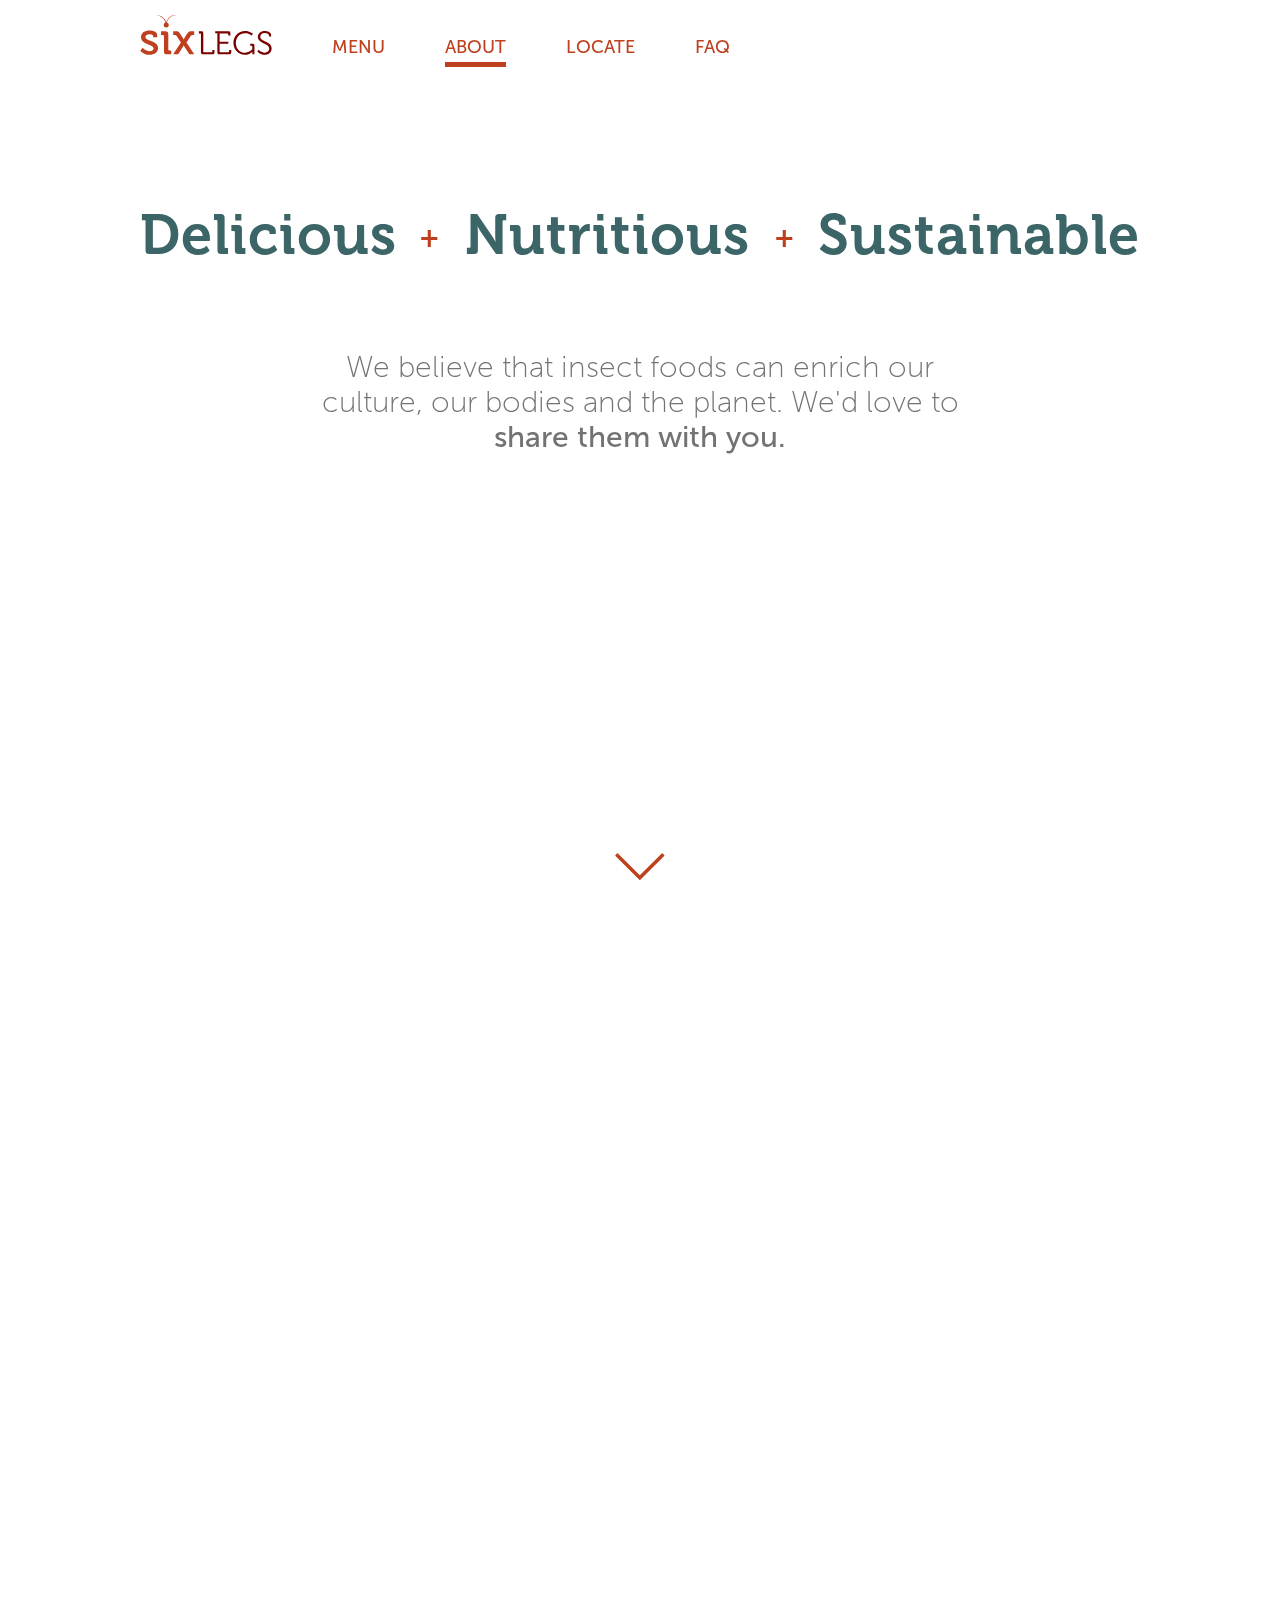
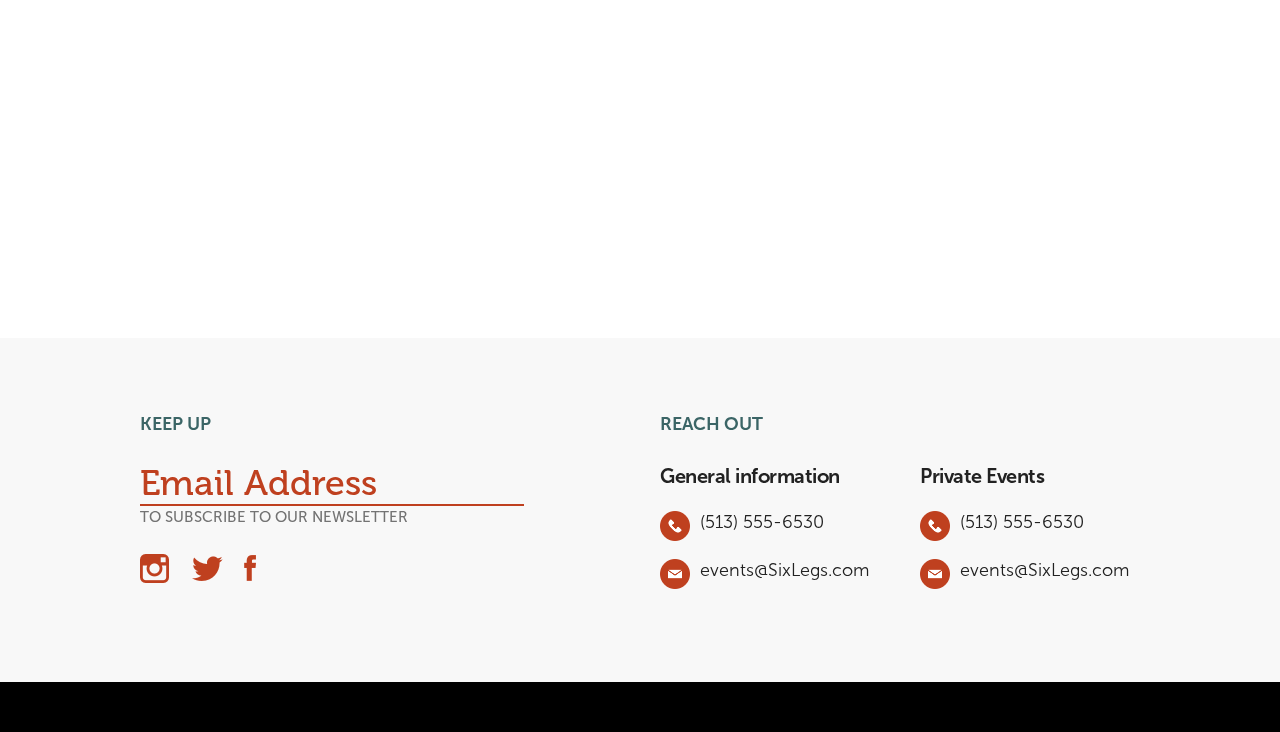
==== commit dca21a0c: "lots" ====
--- a/about.html
+++ b/about.html
@@ -38,7 +38,7 @@
 
   <!-- Primary Navigation
   –––––––––––––––––––––––––––––––––––––––––––––––––– -->
-  <div class="navigation navLight">
+  <div class="navigation navLight fadeIn">
     <div class="container">
       <a href="index.html">
         <img class="lightLogo" src="images/mark.svg">
@@ -64,7 +64,10 @@
     <p id="tagline" class="slideUp">We believe that insect foods can enrich our culture, our bodies and the planet. We'd love to <em>share them with you.</em></p>
   </div>
 
-  <img class="slideFromTopShort delay4 notScrolled" src="images/arrowDown.svg" id="arrowDown">
+  <div id="arrowDown">
+    <div class="whiteCover wow fadeIn" data-wow-duration=".5s" data-wow-offset="170"></div>
+    <img class="slideFromTopShort delay17" src="images/arrowDown.svg">
+  </div>
 
   <div class="u-full-width aboutStripe wow slideUp" data-wow-duration="2s" data-wow-offset="350">
     <div class="container">
@@ -84,44 +87,48 @@
   <div class="container aboutReasons">
     <h2 class="wow slideUp" data-wow-duration="1s" data-wow-offset="250">4 good reasons to give bugs a chance</h2>
     <div class="row wow slideUp" data-wow-duration="1s" data-wow-offset="150">
-      <a href="menu.html">
         <div class="one-half column menuItem taste">
-          <div class="menuText">
-            <img src="images/1.svg">
-            <h4>They taste great</h4>
-            <p>It's true! We'll never serve anything that we<br>don't think is truly delicious. </p>
+          <a class="aboutLink" href="menu.html">
+            <div class="menuText">
+              <img src="images/1.svg">
+              <h4>They taste great</h4>
+              <p>It's true! We'll never serve anything that we<br>don't think is truly delicious. </p>
+              <p class="aboutTextLink">Explore our menu</p>
+            </div>
+          </a>
+        </div>
+        <div class="one-half column menuItem">
+          <a class="aboutLink" href="environment.html">
+            <div class="menuText">
+              <img src="images/2.svg">
+              <h4>They’re good for the environment</h4>
+              <p>Utlizing insects would reduce our usage of water, farm land and even cut down co2 emissions.</p>
+              <p class="aboutTextLink">Learn more</p>
           </div>
-        </div>
-      </a>
-      <a href="environment.html">
-        <div class="one-half column menuItem">
-          <div class="menuText">
-            <img src="images/2.svg">
-            <h4>They’re good for the environment</h4>
-            <p>Utlizing insects would reduce our usage of water, farm land and even cut down co2 emissions.</p>
-        </div>
-        </div>
-      </a>
+        </a>
+      </div>
     </div>
     <div class="row wow slideUp" data-wow-duration="1s" data-wow-offset="150">
-      <a href="culture.html">
-        <div class="one-half column menuItem">
+      <div class="one-half column menuItem">
+        <a class="aboutLink" href="culture.html">
           <div class="menuText">
             <img src="images/3.svg">
             <h4>Most people eat them</h4>
             <p>80% of the world's nations eat them and are even considered a delicacy among many cultures.</p>
+            <p class="aboutTextLink">Learn more</p>
           </div>
-        </div>
-      </a>
-      <a href="health.html">
+        </a>
+      </div>
       <div class="one-half column menuItem">
-        <div class="menuText">
-          <img src="images/4.svg">
-          <h4>They're good for your health</h4>
-          <p>Insects are high in protein and packed with nutrients like iron, calcium, vitamin b12, and omega 3 fatty acids.</p>
-        </div>
+        <a class="aboutLink" href="health.html">
+          <div class="menuText">
+            <img src="images/4.svg">
+            <h4>They're good for your health</h4>
+            <p>Insects are high in protein and packed with nutrients like iron, calcium, vitamin b12, and omega 3 fatty acids.</p>
+            <p class="aboutTextLink">Learn more</p>
+          </div>
+        </a>
       </div>
-    </a>
     </div>
   </div>
 
@@ -131,7 +138,8 @@
       <div class="six columns">
       <p class="subtitle">KEEP UP</p>
       <form >
-        <input type="text" name="email" value="Email Address">
+        <input type="text" name="email" placeholder="Email Address">
+        <div class="formSubmit"></div>
       </form>
       <p class="sub">To subscribe to our newsletter</p>
       <img class="social" src="images/social_icons.png">
--- a/sass/app.css
+++ b/sass/app.css
@@ -82,6 +82,26 @@
     -ms-transform: translate3d(0, 0, 0);
     -o-transform: translate3d(0, 0, 0);
     transform: translate3d(0, 0, 0); } }
+@-webkit-keyframes fadeColor {
+  from {
+    color: white; }
+  to {
+    color: initial; } }
+@-moz-keyframes fadeColor {
+  from {
+    color: white; }
+  to {
+    color: initial; } }
+@keyframes fadeColor {
+  from {
+    color: white; }
+  to {
+    color: initial; } }
+.fadeColor {
+  -webkit-animation: fadeColor 1s easeOutQuint forwards;
+  -moz-animation: fadeColor 1s easeOutQuint forwards;
+  animation: fadeColor 1s easeOutQuint forwards; }
+
 .fadeOut {
   -webkit-animation: fadeIn 1s easeOutQuint forwards;
   -moz-animation: fadeIn 1s easeOutQuint forwards;
@@ -388,6 +408,11 @@
   -webkit-animation-delay: 2.5s;
   -moz-animation-delay: 2.5s;
   animation-delay: 2.5s; }
+
+.delay3 {
+  -webkit-animation-delay: 3s;
+  -moz-animation-delay: 3s;
+  animation-delay: 3s; }
 
 .delay4 {
   -webkit-animation-delay: 4s;
@@ -475,13 +500,13 @@
   font-weight: 500;
   font-size: 20px; }
 
-p, .menuItem:after, .photoCaption {
+p, .photoCaption {
   font-family: museoSans, sans-serif;
   font-weight: 300;
   font-size: 18px;
   line-height: 23px; }
 
-p.sub, .sub.menuItem:after, .marker:after, .sub.photoCaption {
+p.sub, .marker:after, .sub.photoCaption {
   font-family: museoSans, sans-serif;
   font-weight: 500;
   font-size: 15px;
@@ -529,7 +554,7 @@
   content: "";
   position: absolute;
   right: -20px;
-  bottom: 3px;
+  bottom: 5px;
   height: 14px;
   width: 14px;
   margin-top: 2px;
@@ -620,6 +645,13 @@
   -o-transform: translateY(-6px);
   transform: translateY(-6px); }
 
+a.button.darkBG:hover:before {
+  -webkit-transform: translateY(0);
+  -moz-transform: translateY(0);
+  -ms-transform: translateY(0);
+  -o-transform: translateY(0);
+  transform: translateY(0); }
+
 a.button:hover:after {
   opacity: 1;
   -webkit-transform: translateY(-5px);
@@ -649,11 +681,28 @@
 .disabled {
   cursor: not-allowed; }
 
+.whiteCover {
+  position: absolute;
+  top: 0;
+  left: 0;
+  background-color: white;
+  height: 100%;
+  width: 100%;
+  z-index: 2; }
+
 #arrowDown {
   position: fixed;
   bottom: 20px;
   left: 50%;
-  margin-left: 15px;
+  margin-left: -25px;
+  width: 50px;
+  height: 78px;
+  z-index: -9999;
+  overflow: hidden; }
+
+#arrowDown img {
+  position: absolute;
+  bottom: 0;
   width: 50px;
   height: auto;
   -webkit-animation-duration: 1.5s;
@@ -665,23 +714,22 @@
   -webkit-animation-timing-function: easeOutQuint;
   -moz-animation-timing-function: easeOutQuint;
   animation-timing-function: easeOutQuint;
-  -webkit-transition: all 0.5s ease-out;
-  -moz-transition: all 0.5s ease-out;
-  transition: all 0.5s ease-out; }
+  z-index: 1; }
 
 .footer {
   background-color: #F8F8F8;
   padding: 75px 0; }
 
-p.subtitle, .subtitle.menuItem:after, .subtitle.photoCaption {
+p.subtitle, .subtitle.photoCaption {
   color: #3B6566;
   font-weight: 700; }
 
-p.sub, .sub.menuItem:after, .marker:after, .sub.photoCaption {
+p.sub, .marker:after, .sub.photoCaption {
   color: #737373; }
 
 .footer form {
-  margin-bottom: 0; }
+  margin-bottom: 0;
+  position: relative; }
 
 .footer input {
   width: 80%;
@@ -703,7 +751,26 @@
     color: #BF401F; }
 
 .footer input:focus {
-  border: none; }
+  border: none;
+  border-bottom: 2px solid #BF401F; }
+
+.footer .formSubmit {
+  position: absolute;
+  content: "";
+  background-image: url("../images/arrow_right_white.png");
+  background-repeat: no-repeat;
+  background-position: center center;
+  width: 25px;
+  height: 25px;
+  border-radius: 25px;
+  background-color: #BF401F;
+  right: 77px;
+  top: 8px;
+  display: none;
+  -webkit-transition: all 0.5s ease;
+  -moz-transition: all 0.5s ease;
+  transition: all 0.5s ease;
+  cursor: pointer; }
 
 .footer .info img {
   width: 30px;
@@ -720,7 +787,16 @@
   top: 0;
   left: 0;
   width: 100%;
-  height: 80px; }
+  height: 80px;
+  -webkit-animation-duration: 0.5s;
+  -moz-animation-duration: 0.5s;
+  animation-duration: 0.5s;
+  -webkit-animation-fill-mode: both;
+  -moz-animation-fill-mode: both;
+  animation-fill-mode: both;
+  -webkit-animation-timing-function: easeOutQuint;
+  -moz-animation-timing-function: easeOutQuint;
+  animation-timing-function: easeOutQuint; }
 
 .navigation.home {
   -webkit-animation-duration: 1s;
@@ -778,6 +854,7 @@
   background: #BF401F; }
 
 .navigation li a:hover::after,
+.navigation li a.active:after,
 .navigation li a:focus::after {
   height: 5px;
   opacity: 1;
@@ -892,7 +969,7 @@
 .photoText .text h2 {
   color: #3B6566; }
 
-.photoText .text p, .photoText .text .menuItem:after, .photoText .text .photoCaption {
+.photoText .text p, .photoText .text .photoCaption {
   max-width: 525px; }
 
 .faq {
@@ -925,7 +1002,7 @@
   bottom: -30px;
   color: #6CB6BC; }
 
-.faq p, .faq .menuItem:after, .faq .photoCaption {
+.faq p, .faq .photoCaption {
   margin-bottom: 8px; }
 
 .pageHero {
@@ -962,7 +1039,7 @@
 .pageTitle h2 {
   color: #BF401F; }
 
-.pageTitle p, .pageTitle .menuItem:after, .pageTitle .photoCaption {
+.pageTitle p, .pageTitle .photoCaption {
   max-width: 600px; }
 
 .menuStripe {
@@ -989,24 +1066,6 @@
   -moz-transition: all 0.2s ease-out;
   transition: all 0.2s ease-out; }
 
-.menuItem:after {
-  content: "Learn More";
-  opacity: 0;
-  position: absolute;
-  color: #BF401F;
-  width: 100%;
-  text-align: center;
-  bottom: 25px;
-  left: 0;
-  -webkit-transition: all 0.2s ease-out;
-  -moz-transition: all 0.2s ease-out;
-  transition: all 0.2s ease-out;
-  -webkit-transform: translateY(50px);
-  -moz-transform: translateY(50px);
-  -ms-transform: translateY(50px);
-  -o-transform: translateY(50px);
-  transform: translateY(50px); }
-
 .menuItem:hover {
   box-shadow: 0px 3px 5px #CCCCCC;
   -webkit-transform: translateY(-3px);
@@ -1015,14 +1074,11 @@
   -o-transform: translateY(-3px);
   transform: translateY(-3px); }
 
+/*
 .menuItem:hover:after {
   opacity: 1;
-  -webkit-transform: translateY(0);
-  -moz-transform: translateY(0);
-  -ms-transform: translateY(0);
-  -o-transform: translateY(0);
-  transform: translateY(0); }
-
+  @include transform(translateY(0));
+}*/
 .menuItem img {
   display: block;
   width: 220px;
@@ -1033,14 +1089,16 @@
   position: absolute;
   bottom: 0px;
   width: 100%;
-  padding-bottom: 60px; }
+  padding-bottom: 60px;
+  padding-right: 15px; }
 
 .menuItem h4 {
   color: #BF401F;
   margin-bottom: 0; }
 
-.menuItem p, .menuItem .menuItem:after, .menuItem .photoCaption {
-  color: black; }
+.menuItem p, .menuItem .photoCaption {
+  color: black;
+  margin-bottom: 12px; }
 
 .menuItem.spider img {
   margin-top: 40px; }
@@ -1048,11 +1106,58 @@
 .menuItem.cupcake img {
   width: 200px; }
 
+.menuTextLink {
+  position: relative;
+  display: inline-block;
+  color: #BF401F !important; }
+
+.menuTextLink:after {
+  content: "";
+  position: absolute;
+  right: -20px;
+  bottom: 5px;
+  height: 14px;
+  width: 14px;
+  margin-top: 2px;
+  background-image: url("../images/arrow_right.png");
+  background-position: center center;
+  background-repeat: no-repeat; }
+
+.menuTextLink:before {
+  content: "";
+  position: absolute;
+  left: 0px;
+  bottom: -2px;
+  height: 2px;
+  width: 100%;
+  background-color: #BF401F;
+  opacity: 0;
+  -webkit-transition: all 0.2s ease-in-out;
+  -moz-transition: all 0.2s ease-in-out;
+  transition: all 0.2s ease-in-out;
+  -webkit-transform: translateY(6px);
+  -moz-transform: translateY(6px);
+  -ms-transform: translateY(6px);
+  -o-transform: translateY(6px);
+  transform: translateY(6px); }
+
+.menuItem:hover .menuTextLink:before {
+  opacity: 1;
+  -webkit-transform: translateY(0px);
+  -moz-transform: translateY(0px);
+  -ms-transform: translateY(0px);
+  -o-transform: translateY(0px);
+  transform: translateY(0px); }
+
 .map-container {
-  margin-top: 70px;
-  height: 450px;
+  position: fixed;
+  top: -120px;
+  left: 525px;
+  right: 0;
+  bottom: 0;
+  height: calc(100vh + 120px);
   background-color: #E9E5DB;
-  z-index: 99;
+  z-index: 97;
   -webkit-animation-duration: 1.5s;
   -moz-animation-duration: 1.5s;
   animation-duration: 1.5s;
@@ -1061,8 +1166,22 @@
   animation-fill-mode: both;
   -webkit-animation-timing-function: easeOutQuint;
   -moz-animation-timing-function: easeOutQuint;
-  animation-timing-function: easeOutQuint;
-  z-index: 98; }
+  animation-timing-function: easeOutQuint; }
+
+.place-card {
+  display: none; }
+
+.panel {
+  position: fixed;
+  left: 0;
+  top: 0;
+  bottom: 0;
+  background-color: #F8F8F8;
+  background-image: url("../images/leftPanel.png");
+  background-position: center center;
+  background-repeat: no-repeat;
+  z-index: 98;
+  width: 525px; }
 
 #OTR {
   display: none; }
@@ -1107,7 +1226,6 @@
 
 .schedule .active h4,
 .schedule .active p.time,
-.schedule .active .time.menuItem:after,
 .schedule .active .time.photoCaption {
   color: #3B6566; }
 
@@ -1171,6 +1289,9 @@
   line-height: 60px;
   margin-left: 15px; }
 
+.envHero {
+  background-image: url("../images/farm.jpg"); }
+
 .pageTitle.blue {
   margin-top: 80px;
   background-color: #3B6566;
@@ -1189,7 +1310,7 @@
   background-color: #F8F8F8;
   padding: 50px; }
 
-.intro-subtext p, .intro-subtext .menuItem:after, .intro-subtext .photoCaption {
+.intro-subtext p, .intro-subtext .photoCaption {
   display: block;
   position: relative;
   margin: 0px auto 0px auto;
@@ -1200,7 +1321,7 @@
   color: #3B6566;
   width: 900px; }
 
-p.intro-subtext:after, .intro-subtext.menuItem:after, .intro-subtext.photoCaption:after {
+p.intro-subtext:after, .intro-subtext.photoCaption:after {
   content: "";
   display: block;
   background-color: #BF401F;
@@ -1209,11 +1330,12 @@
   margin: 0 auto;
   margin-top: 40px; }
 
-.envCompare h3, .envCompare .footer input, .footer .envCompare input {
+.envCompare h4 {
   position: relative;
   text-align: center;
-  color: #BF401F;
-  margin-top: 130px; }
+  color: #3B6566;
+  margin-top: 130px;
+  margin-bottom: 0; }
 
 .toggleBar {
   width: 100%;
@@ -1221,16 +1343,14 @@
   border-radius: 6px;
   margin: 50px 0px 70px 0px;
   white-space: nowrap;
-  box-sizing: border-box;
   overflow: hidden; }
 
 .toggleItem {
   position: relative;
   display: inline-block;
-  width: 33.33%;
+  width: 33.333%;
   text-align: center;
   padding: 8px 0px;
-  box-sizing: border-box;
   white-space: nowrap;
   cursor: pointer;
   color: #BF401F;
@@ -1273,19 +1393,21 @@
 .toggleContent div {
   display: none; }
 
-.toggleContent div h4 {
+.toggleContent div h3, .toggleContent div .footer input, .footer .toggleContent div input {
+  text-align: left;
   color: #3B6566;
   margin-bottom: 10px;
-  width: 550px; }
-
-.toggleContent div p, .toggleContent div .menuItem:after, .toggleContent div .photoCaption {
+  width: 550px;
+  margin-top: 80px; }
+
+.toggleContent div p, .toggleContent div .photoCaption {
   width: 550px;
   margin-bottom: 80px; }
 
 #delicious {
-  -webkit-animation-delay: 0.5s;
-  -moz-animation-delay: 0.5s;
-  animation-delay: 0.5s;
+  -webkit-animation-delay: 0s;
+  -moz-animation-delay: 0s;
+  animation-delay: 0s;
   -webkit-animation-duration: 1s;
   -moz-animation-duration: 1s;
   animation-duration: 1s;
@@ -1297,9 +1419,9 @@
   animation-timing-function: easeOutQuint; }
 
 #nutritious {
-  -webkit-animation-delay: 0.8s;
-  -moz-animation-delay: 0.8s;
-  animation-delay: 0.8s;
+  -webkit-animation-delay: 0.2s;
+  -moz-animation-delay: 0.2s;
+  animation-delay: 0.2s;
   -webkit-animation-duration: 1s;
   -moz-animation-duration: 1s;
   animation-duration: 1s;
@@ -1311,9 +1433,9 @@
   animation-timing-function: easeOutQuint; }
 
 #sustainable {
-  -webkit-animation-delay: 1.1s;
-  -moz-animation-delay: 1.1s;
-  animation-delay: 1.1s;
+  -webkit-animation-delay: 0.4s;
+  -moz-animation-delay: 0.4s;
+  animation-delay: 0.4s;
   -webkit-animation-duration: 1s;
   -moz-animation-duration: 1s;
   animation-duration: 1s;
@@ -1325,9 +1447,9 @@
   animation-timing-function: easeOutQuint; }
 
 #tagline {
-  -webkit-animation-delay: 1.7s;
-  -moz-animation-delay: 1.7s;
-  animation-delay: 1.7s;
+  -webkit-animation-delay: 0.6s;
+  -moz-animation-delay: 0.6s;
+  animation-delay: 0.6s;
   -webkit-animation-duration: 1.5s;
   -moz-animation-duration: 1.5s;
   animation-duration: 1.5s;
@@ -1366,7 +1488,7 @@
   left: -43px;
   bottom: 14px; }
 
-.pageTitle.about p, .pageTitle.about .menuItem:after, .pageTitle.about .photoCaption {
+.pageTitle.about p, .pageTitle.about .photoCaption {
   display: block;
   margin: 60px auto 30px auto;
   text-align: center;
@@ -1376,7 +1498,7 @@
   color: #737373;
   max-width: 650px; }
 
-.pageTitle.about p em, .pageTitle.about .menuItem:after em, .pageTitle.about .photoCaption em {
+.pageTitle.about p em, .pageTitle.about .photoCaption em {
   font-style: normal;
   font-weight: 500; }
 
@@ -1435,7 +1557,7 @@
   -moz-animation-delay: 0.5s;
   animation-delay: 0.5s; }
 
-.aboutStripe p, .aboutStripe .menuItem:after, .aboutStripe .photoCaption {
+.aboutStripe p, .aboutStripe .photoCaption {
   font-weight: 100; }
 
 .aboutReasons h2 {
@@ -1468,8 +1590,55 @@
   bottom: 25px;
   left: 75px; }
 
-.aboutReasons .menuItem.taste:after {
-  content: "Explore our menu"; }
+.aboutReasons .menuItem:after {
+  content: ""; }
+
+.aboutLink {
+  display: block;
+  text-decoration: none; }
+
+.aboutTextLink {
+  position: relative;
+  display: inline-block;
+  color: #BF401F !important; }
+
+.aboutTextLink:after {
+  content: "";
+  position: absolute;
+  right: -20px;
+  bottom: 5px;
+  height: 14px;
+  width: 14px;
+  margin-top: 2px;
+  background-image: url("../images/arrow_right.png");
+  background-position: center center;
+  background-repeat: no-repeat; }
+
+.aboutTextLink:before {
+  content: "";
+  position: absolute;
+  left: 0px;
+  bottom: -2px;
+  height: 2px;
+  width: 100%;
+  background-color: #BF401F;
+  opacity: 0;
+  -webkit-transition: all 0.2s ease-in-out;
+  -moz-transition: all 0.2s ease-in-out;
+  transition: all 0.2s ease-in-out;
+  -webkit-transform: translateY(6px);
+  -moz-transform: translateY(6px);
+  -ms-transform: translateY(6px);
+  -o-transform: translateY(6px);
+  transform: translateY(6px); }
+
+.aboutLink:hover .aboutTextLink:before {
+  opacity: 1;
+  -webkit-transform: translateY(0px);
+  -moz-transform: translateY(0px);
+  -ms-transform: translateY(0px);
+  -o-transform: translateY(0px);
+  transform: translateY(0px); }
 
 .pageHero.culture {
   background-image: url("../images/thai_dude.jpg");
@@ -1490,7 +1659,7 @@
   width: 750px;
   margin: 0 auto; }
 
-.discoverStripe p, .discoverStripe .menuItem:after, .discoverStripe .photoCaption {
+.discoverStripe p, .discoverStripe .photoCaption {
   margin: 0; }
 
 .map {
@@ -1602,7 +1771,7 @@
   height: 100%;
   box-sizing: border-box; }
 
-.modal .right p.sub, .modal .right .sub.menuItem:after, .modal .right .marker:after, .modal .right .sub.photoCaption {
+.modal .right p.sub, .modal .right .marker:after, .modal .right .sub.photoCaption {
   color: #7A0000;
   margin-bottom: 50px; }
 
@@ -1658,7 +1827,7 @@
 .alreadyEat h2 {
   color: #BF401F; }
 
-.alreadyEat p, .alreadyEat .menuItem:after, .alreadyEat .photoCaption {
+.alreadyEat p, .alreadyEat .photoCaption {
   max-width: 600px; }
 
 .alreadyEat .item {
@@ -1672,7 +1841,7 @@
   margin-bottom: 30px;
   height: 150px; }
 
-.alreadyEat .item p, .alreadyEat .item .menuItem:after, .alreadyEat .item .photoCaption {
+.alreadyEat .item p, .alreadyEat .item .photoCaption {
   margin-bottom: 10px; }
 
 #fragments {
@@ -1711,9 +1880,9 @@
   margin-bottom: 80px; }
 
 .tacoIntro .seven {
-  -webkit-animation-delay: 1s;
-  -moz-animation-delay: 1s;
-  animation-delay: 1s;
+  -webkit-animation-delay: 0.3s;
+  -moz-animation-delay: 0.3s;
+  animation-delay: 0.3s;
   -webkit-animation-duration: 1.5s;
   -moz-animation-duration: 1.5s;
   animation-duration: 1.5s;
@@ -1732,12 +1901,9 @@
   left: 0;
   top: 120px;
   width: 850px;
-  -webkit-animation-delay: 0.5s;
-  -moz-animation-delay: 0.5s;
-  animation-delay: 0.5s;
-  -webkit-animation-duration: 2s;
-  -moz-animation-duration: 2s;
-  animation-duration: 2s;
+  -webkit-animation-duration: 1.8s;
+  -moz-animation-duration: 1.8s;
+  animation-duration: 1.8s;
   -webkit-animation-fill-mode: both;
   -moz-animation-fill-mode: both;
   animation-fill-mode: both;
@@ -1934,7 +2100,7 @@
   text-align: left;
   max-width: 750px; }
 
-.answer p, .answer .menuItem:after, .answer .photoCaption {
+.answer p, .answer .photoCaption {
   margin-bottom: 15px; }
 
 .question.active .Q, .question.active .faqTitle {
@@ -1951,7 +2117,7 @@
   -o-transform: translateX(0);
   transform: translateX(0); }
 
-.faqMore p, .faqMore .menuItem:after, .faqMore .photoCaption {
+.faqMore p, .faqMore .photoCaption {
   margin-bottom: 10px; }
 
 .faqMore {
@@ -1961,7 +2127,7 @@
   background-image: url("../images/healthhero.jpg"); }
 
 .protein {
-  margin-top: 150px; }
+  margin-top: 60px; }
 
 .protein h3, .protein .footer input, .footer .protein input {
   color: #3B6566; }
@@ -1977,12 +2143,12 @@
   left: 0;
   top: 0; }
 
-.aminoAcid p, .aminoAcid .menuItem:after, .aminoAcid .photoCaption {
+.aminoAcid p, .aminoAcid .photoCaption {
   padding-left: 70px;
   line-height: 50px; }
 
 .calcium {
-  margin-top: 200px; }
+  margin-top: 120px; }
 
 .calcium img {
   height: 250px;
@@ -1993,7 +2159,7 @@
   color: #3B6566; }
 
 .healthOmega {
-  margin-top: 200px;
+  margin-top: 120px;
   margin-bottom: 200px; }
 
 .healthOmega h3, .healthOmega .footer input, .footer .healthOmega input {
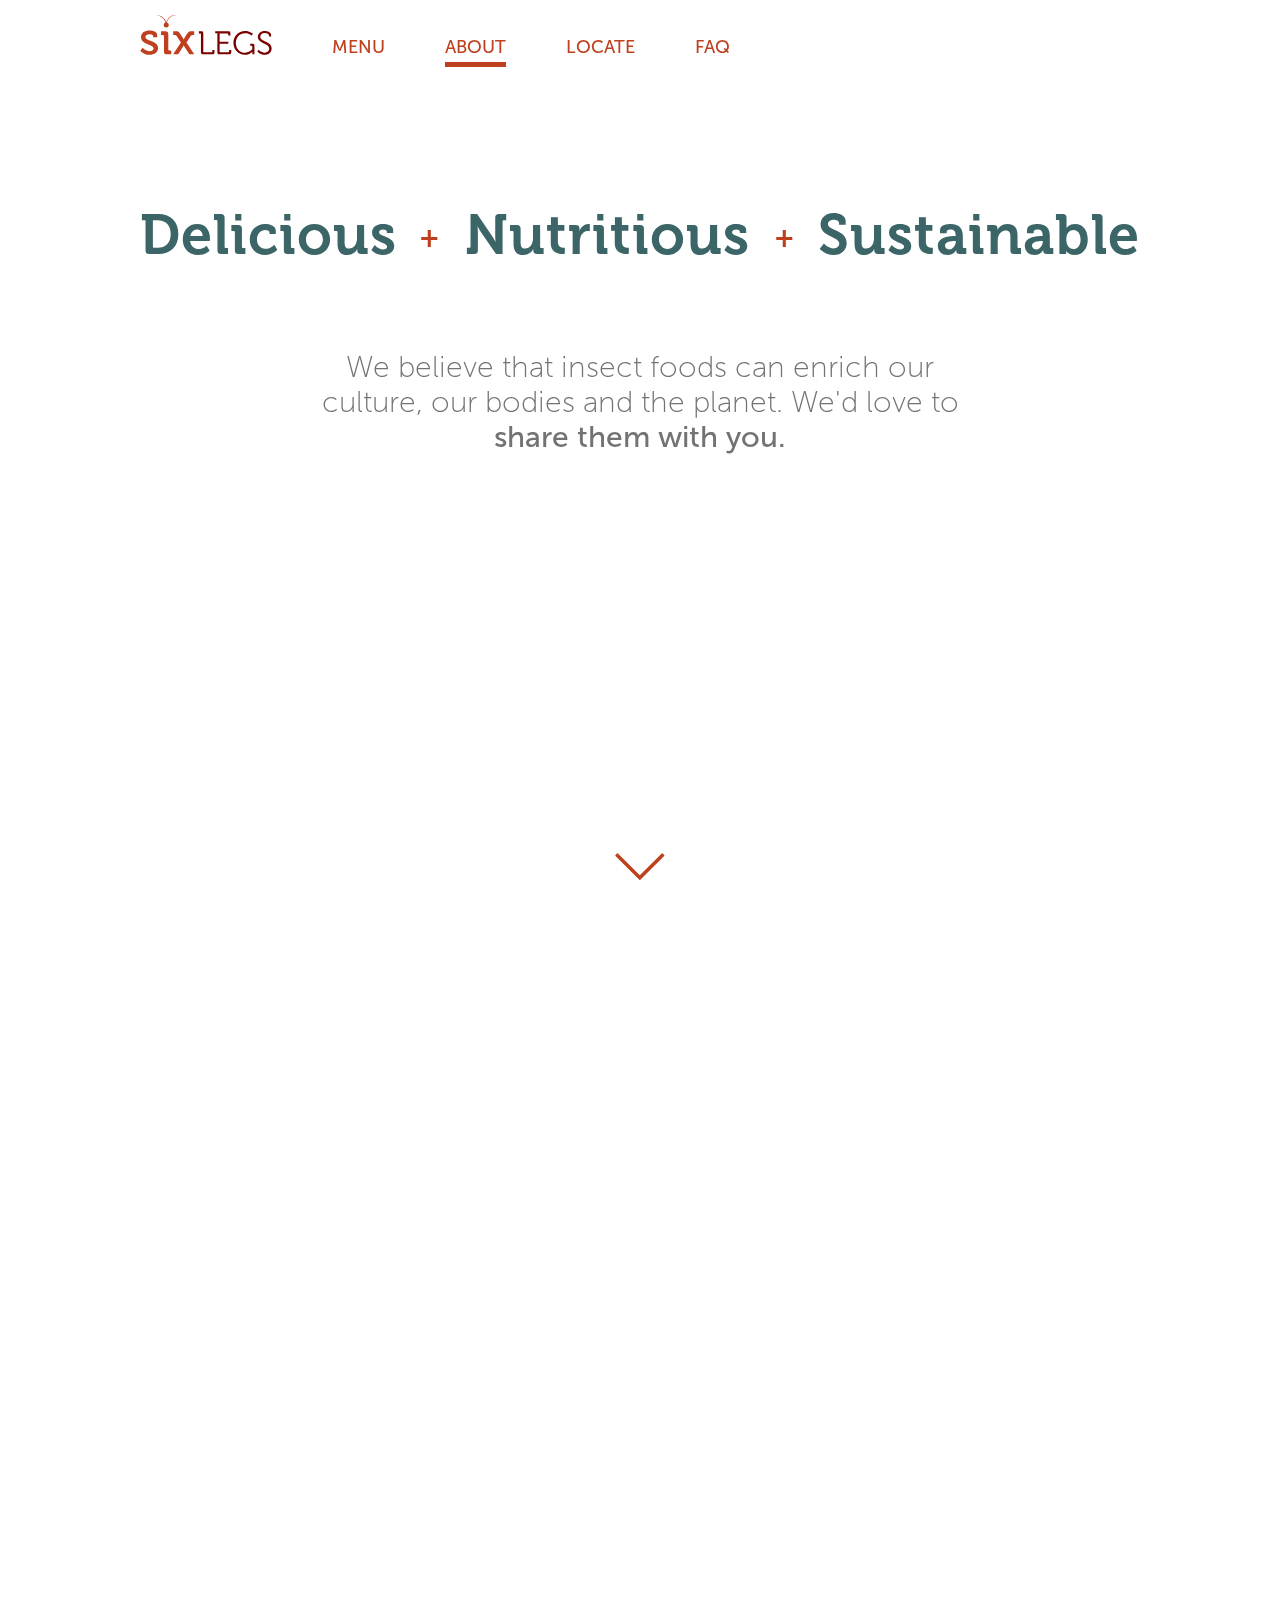
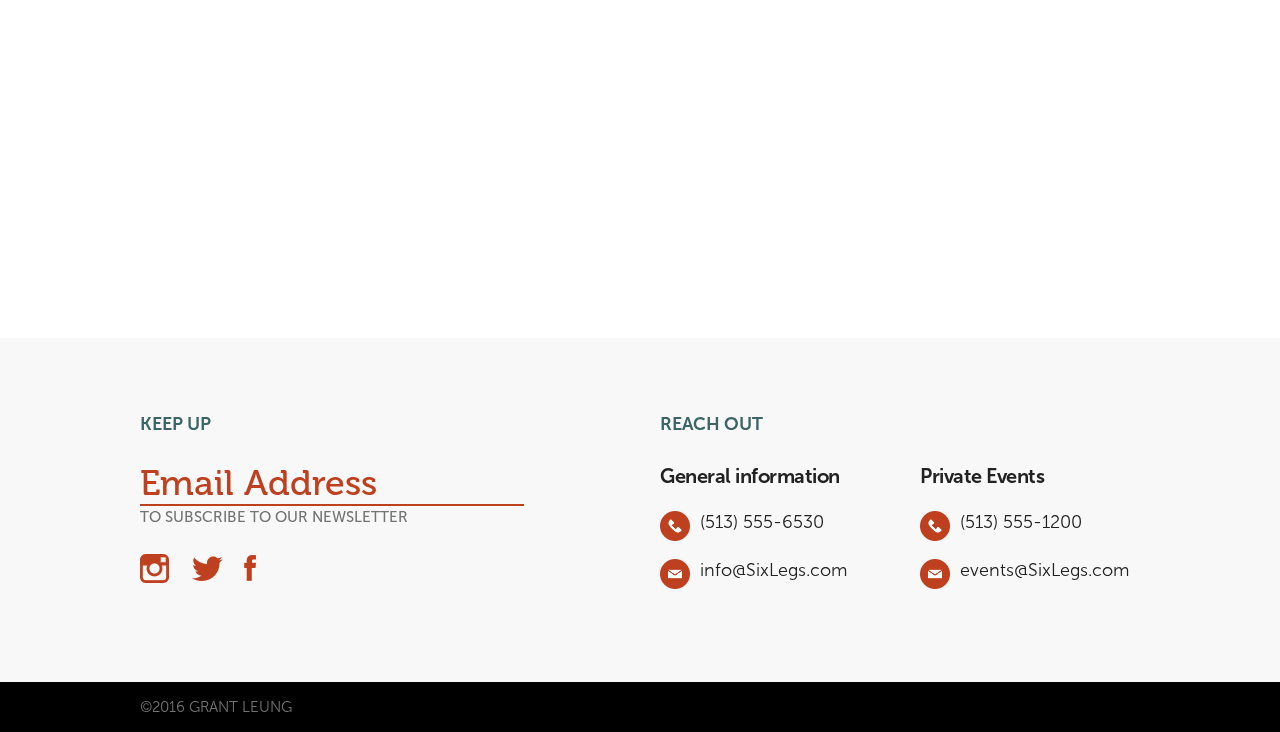
==== commit 5c1ad973: "setting up the show" ====
--- a/about.html
+++ b/about.html
@@ -75,7 +75,7 @@
         <div class="seven columns">
           <h4>Food Not Pest.</h4>
           <p>Our goal at Six Legs is simple. We want to show people that insects are not only delicious but also a great choice for the concious eater.</p>
-          <p>By sourcing the highest quality ingredients, consulting top chiefs, and staffing our truck with knowledgeable people we aim to create the best environment to help people overcome there preconceptions about Eating insects</p>
+          <p>By sourcing the highest quality ingredients, consulting top chiefs, and staffing our truck with knowledgeable people, we aim to create the best environment to help people overcome there preconceptions about eating insects</p>
         </div>
       </div>
     </div>
@@ -87,22 +87,22 @@
   <div class="container aboutReasons">
     <h2 class="wow slideUp" data-wow-duration="1s" data-wow-offset="250">4 good reasons to give bugs a chance</h2>
     <div class="row wow slideUp" data-wow-duration="1s" data-wow-offset="150">
-        <div class="one-half column menuItem taste">
-          <a class="aboutLink" href="menu.html">
-            <div class="menuText">
-              <img src="images/1.svg">
-              <h4>They taste great</h4>
-              <p>It's true! We'll never serve anything that we<br>don't think is truly delicious. </p>
-              <p class="aboutTextLink">Explore our menu</p>
-            </div>
-          </a>
-        </div>
+      <div class="one-half column menuItem">
+        <a class="aboutLink" href="health.html">
+          <div class="menuText">
+            <img src="images/1.svg">
+            <h4>They're good for your health</h4>
+            <p>Insects are high in protein and packed with nutrients like iron, calcium, vitamin b12, and omega 3 fatty acids.</p>
+            <p class="aboutTextLink">Learn more</p>
+          </div>
+        </a>
+      </div>
         <div class="one-half column menuItem">
           <a class="aboutLink" href="environment.html">
             <div class="menuText">
               <img src="images/2.svg">
               <h4>They’re good for the environment</h4>
-              <p>Utlizing insects would reduce our usage of water, farm land and even cut down co2 emissions.</p>
+              <p>Utlizing insects would reduce our usage of water, farm land and even cut down on co2 emissions.</p>
               <p class="aboutTextLink">Learn more</p>
           </div>
         </a>
@@ -114,18 +114,18 @@
           <div class="menuText">
             <img src="images/3.svg">
             <h4>Most people eat them</h4>
-            <p>80% of the world's nations eat them and are even considered a delicacy among many cultures.</p>
+            <p>80% of the world's nations eat them and they are even considered a delicacy among many cultures.</p>
             <p class="aboutTextLink">Learn more</p>
           </div>
         </a>
       </div>
-      <div class="one-half column menuItem">
-        <a class="aboutLink" href="health.html">
+      <div class="one-half column menuItem taste">
+        <a class="aboutLink" href="menu.html">
           <div class="menuText">
             <img src="images/4.svg">
-            <h4>They're good for your health</h4>
-            <p>Insects are high in protein and packed with nutrients like iron, calcium, vitamin b12, and omega 3 fatty acids.</p>
-            <p class="aboutTextLink">Learn more</p>
+            <h4>They taste great</h4>
+            <p>It's true! We'll never serve anything that we<br>don't think is truly delicious. </p>
+            <p class="aboutTextLink">Explore our menu</p>
           </div>
         </a>
       </div>
@@ -154,7 +154,7 @@
         <div style="clear: both;"></div>
         <div class="info">
           <img src="images/email.png">
-          <p>events@SixLegs.com</p>
+          <p>info@SixLegs.com</p>
         </div>
       </div>
       <div class="three columns">
@@ -162,7 +162,7 @@
         <h5>Private Events</h5>
         <div class="info">
           <img src="images/phone.png">
-          <p>(513) 555-6530</p>
+          <p>(513) 555-1200</p>
         </div>
         <div style="clear: both;"></div>
         <div class="info">
@@ -174,6 +174,9 @@
 
   </div>
   <div class="u-full-width copyright">
+    <div class="container">
+      <p class="sub">©2016 Grant Leung</p>
+    </div>
   </div>
 </div>
 
--- a/sass/app.css
+++ b/sass/app.css
@@ -500,13 +500,13 @@
   font-weight: 500;
   font-size: 20px; }
 
-p, .photoCaption {
+p, .photoCaption, .tacoIntro .numberReviews {
   font-family: museoSans, sans-serif;
   font-weight: 300;
   font-size: 18px;
   line-height: 23px; }
 
-p.sub, .marker:after, .sub.photoCaption {
+p.sub, .marker:after, .sub.photoCaption, .tacoIntro .sub.numberReviews {
   font-family: museoSans, sans-serif;
   font-weight: 500;
   font-size: 15px;
@@ -550,6 +550,14 @@
   -o-transform: translateY(0px);
   transform: translateY(0px); }
 
+a.text.disabled:hover:before {
+  opacity: 1;
+  -webkit-transform: translateY(-11px);
+  -moz-transform: translateY(-11px);
+  -ms-transform: translateY(-11px);
+  -o-transform: translateY(-11px);
+  transform: translateY(-11px); }
+
 a.text:after {
   content: "";
   position: absolute;
@@ -561,6 +569,9 @@
   background-image: url("../images/arrow_right.png");
   background-position: center center;
   background-repeat: no-repeat; }
+
+a.text.inline:after {
+  display: none; }
 
 a.button {
   position: relative;
@@ -679,7 +690,7 @@
   visibility: hidden; }
 
 .disabled {
-  cursor: not-allowed; }
+  cursor: not-allowed !important; }
 
 .whiteCover {
   position: absolute;
@@ -716,15 +727,71 @@
   animation-timing-function: easeOutQuint;
   z-index: 1; }
 
+.nextNav {
+  text-align: right;
+  color: white;
+  background-color: #BF401F;
+  height: 80px; }
+
+.nextNav img {
+  float: right;
+  margin-top: 20px;
+  margin-right: 20px; }
+
+.nextNav h5 {
+  float: right;
+  line-height: 80px;
+  font-weight: 300;
+  position: relative;
+  color: white; }
+
+.nextNav h5:before {
+  content: "";
+  position: absolute;
+  left: 0px;
+  bottom: 24px;
+  height: 2px;
+  width: 100%;
+  background-color: white;
+  opacity: 0;
+  -webkit-transition: all 0.2s ease-in-out;
+  -moz-transition: all 0.2s ease-in-out;
+  transition: all 0.2s ease-in-out;
+  -webkit-transform: translateY(6px);
+  -moz-transform: translateY(6px);
+  -ms-transform: translateY(6px);
+  -o-transform: translateY(6px);
+  transform: translateY(6px); }
+
+.nextNav h5:hover:before {
+  opacity: 1;
+  -webkit-transform: translateY(0px);
+  -moz-transform: translateY(0px);
+  -ms-transform: translateY(0px);
+  -o-transform: translateY(0px);
+  transform: translateY(0px); }
+
+.nextNav h5:after {
+  content: "";
+  position: absolute;
+  right: -20px;
+  top: 32px;
+  height: 14px;
+  width: 14px;
+  margin-top: 2px;
+  background-image: url("../images/arrow_right_white.png");
+  background-position: center center;
+  background-repeat: no-repeat; }
+
 .footer {
   background-color: #F8F8F8;
   padding: 75px 0; }
 
-p.subtitle, .subtitle.photoCaption {
+p.subtitle, .subtitle.photoCaption, .tacoIntro .subtitle.numberReviews {
   color: #3B6566;
   font-weight: 700; }
 
-p.sub, .marker:after, .sub.photoCaption {
+p.sub, .marker:after, .sub.photoCaption, .tacoIntro .sub.numberReviews {
   color: #737373; }
 
 .footer form {
@@ -779,7 +846,13 @@
 
 .copyright {
   height: 50px;
-  background-color: black; }
+  background-color: black;
+  color: white;
+  overflow: hidden; }
+
+.copyright p, .copyright .photoCaption, .copyright .tacoIntro .numberReviews, .tacoIntro .copyright .numberReviews {
+  line-height: 50px;
+  font-weight: 300; }
 
 .navigation {
   z-index: 99;
@@ -969,7 +1042,7 @@
 .photoText .text h2 {
   color: #3B6566; }
 
-.photoText .text p, .photoText .text .photoCaption {
+.photoText .text p, .photoText .text .photoCaption, .photoText .text .tacoIntro .numberReviews, .tacoIntro .photoText .text .numberReviews {
   max-width: 525px; }
 
 .faq {
@@ -1002,7 +1075,7 @@
   bottom: -30px;
   color: #6CB6BC; }
 
-.faq p, .faq .photoCaption {
+.faq p, .faq .photoCaption, .faq .tacoIntro .numberReviews, .tacoIntro .faq .numberReviews {
   margin-bottom: 8px; }
 
 .pageHero {
@@ -1039,7 +1112,7 @@
 .pageTitle h2 {
   color: #BF401F; }
 
-.pageTitle p, .pageTitle .photoCaption {
+.pageTitle p, .pageTitle .photoCaption, .pageTitle .tacoIntro .numberReviews, .tacoIntro .pageTitle .numberReviews {
   max-width: 600px; }
 
 .menuStripe {
@@ -1082,7 +1155,7 @@
 .menuItem img {
   display: block;
   width: 220px;
-  height: auto;
+  height: 220px;
   margin: 0 auto; }
 
 .menuText {
@@ -1096,15 +1169,9 @@
   color: #BF401F;
   margin-bottom: 0; }
 
-.menuItem p, .menuItem .photoCaption {
+.menuItem p, .menuItem .photoCaption, .menuItem .tacoIntro .numberReviews, .tacoIntro .menuItem .numberReviews {
   color: black;
   margin-bottom: 12px; }
-
-.menuItem.spider img {
-  margin-top: 40px; }
-
-.menuItem.cupcake img {
-  width: 200px; }
 
 .menuTextLink {
   position: relative;
@@ -1150,14 +1217,10 @@
   transform: translateY(0px); }
 
 .map-container {
-  position: fixed;
-  top: -120px;
-  left: 525px;
-  right: 0;
-  bottom: 0;
-  height: calc(100vh + 120px);
+  margin-top: 70px;
+  height: 450px;
   background-color: #E9E5DB;
-  z-index: 97;
+  z-index: 99;
   -webkit-animation-duration: 1.5s;
   -moz-animation-duration: 1.5s;
   animation-duration: 1.5s;
@@ -1166,22 +1229,8 @@
   animation-fill-mode: both;
   -webkit-animation-timing-function: easeOutQuint;
   -moz-animation-timing-function: easeOutQuint;
-  animation-timing-function: easeOutQuint; }
-
-.place-card {
-  display: none; }
-
-.panel {
-  position: fixed;
-  left: 0;
-  top: 0;
-  bottom: 0;
-  background-color: #F8F8F8;
-  background-image: url("../images/leftPanel.png");
-  background-position: center center;
-  background-repeat: no-repeat;
-  z-index: 98;
-  width: 525px; }
+  animation-timing-function: easeOutQuint;
+  z-index: 98; }
 
 #OTR {
   display: none; }
@@ -1226,7 +1275,9 @@
 
 .schedule .active h4,
 .schedule .active p.time,
-.schedule .active .time.photoCaption {
+.schedule .active .time.photoCaption,
+.schedule .active .tacoIntro .time.numberReviews,
+.tacoIntro .schedule .active .time.numberReviews {
   color: #3B6566; }
 
 .schedule h4:after {
@@ -1272,15 +1323,17 @@
 
 .events {
   padding: 100px 0;
-  position: relative; }
+  position: relative;
+  overflow: hidden;
+  z-index: -1; }
 
 .events h3, .events .footer input, .footer .events input {
   color: #3B6566; }
 
 .truckVector {
   position: absolute;
-  right: -40%;
-  top: 30px; }
+  right: -6%;
+  top: 90px; }
 
 .info h5, .info img {
   float: left; }
@@ -1310,7 +1363,7 @@
   background-color: #F8F8F8;
   padding: 50px; }
 
-.intro-subtext p, .intro-subtext .photoCaption {
+.intro-subtext p, .intro-subtext .photoCaption, .intro-subtext .tacoIntro .numberReviews, .tacoIntro .intro-subtext .numberReviews {
   display: block;
   position: relative;
   margin: 0px auto 0px auto;
@@ -1321,7 +1374,7 @@
   color: #3B6566;
   width: 900px; }
 
-p.intro-subtext:after, .intro-subtext.photoCaption:after {
+p.intro-subtext:after, .intro-subtext.photoCaption:after, .tacoIntro .intro-subtext.numberReviews:after {
   content: "";
   display: block;
   background-color: #BF401F;
@@ -1400,7 +1453,7 @@
   width: 550px;
   margin-top: 80px; }
 
-.toggleContent div p, .toggleContent div .photoCaption {
+.toggleContent div p, .toggleContent div .photoCaption, .toggleContent div .tacoIntro .numberReviews, .tacoIntro .toggleContent div .numberReviews {
   width: 550px;
   margin-bottom: 80px; }
 
@@ -1488,7 +1541,7 @@
   left: -43px;
   bottom: 14px; }
 
-.pageTitle.about p, .pageTitle.about .photoCaption {
+.pageTitle.about p, .pageTitle.about .photoCaption, .pageTitle.about .tacoIntro .numberReviews, .tacoIntro .pageTitle.about .numberReviews {
   display: block;
   margin: 60px auto 30px auto;
   text-align: center;
@@ -1498,7 +1551,7 @@
   color: #737373;
   max-width: 650px; }
 
-.pageTitle.about p em, .pageTitle.about .photoCaption em {
+.pageTitle.about p em, .pageTitle.about .photoCaption em, .pageTitle.about .tacoIntro .numberReviews em, .tacoIntro .pageTitle.about .numberReviews em {
   font-style: normal;
   font-weight: 500; }
 
@@ -1557,7 +1610,7 @@
   -moz-animation-delay: 0.5s;
   animation-delay: 0.5s; }
 
-.aboutStripe p, .aboutStripe .photoCaption {
+.aboutStripe p, .aboutStripe .photoCaption, .aboutStripe .tacoIntro .numberReviews, .tacoIntro .aboutStripe .numberReviews {
   font-weight: 100; }
 
 .aboutReasons h2 {
@@ -1583,7 +1636,8 @@
   position: absolute;
   left: 15px;
   top: 15px;
-  width: 40px; }
+  width: 40px;
+  height: auto; }
 
 .aboutReasons .menuItem:after {
   text-align: left;
@@ -1659,7 +1713,7 @@
   width: 750px;
   margin: 0 auto; }
 
-.discoverStripe p, .discoverStripe .photoCaption {
+.discoverStripe p, .discoverStripe .photoCaption, .discoverStripe .tacoIntro .numberReviews, .tacoIntro .discoverStripe .numberReviews {
   margin: 0; }
 
 .map {
@@ -1678,6 +1732,10 @@
   border-radius: 25px;
   border: 4px solid white;
   cursor: pointer; }
+
+.marker.disabled {
+  opacity: .5;
+  cursor: not-allowed; }
 
 .marker:after {
   content: "Locust";
@@ -1694,6 +1752,9 @@
 
 .marker:hover:after {
   opacity: 1; }
+
+.marker.disabled:hover:after {
+  opacity: 0; }
 
 #israel {
   top: 33%;
@@ -1771,7 +1832,7 @@
   height: 100%;
   box-sizing: border-box; }
 
-.modal .right p.sub, .modal .right .marker:after, .modal .right .sub.photoCaption {
+.modal .right p.sub, .modal .right .marker:after, .modal .right .sub.photoCaption, .modal .right .tacoIntro .sub.numberReviews, .tacoIntro .modal .right .sub.numberReviews {
   color: #7A0000;
   margin-bottom: 50px; }
 
@@ -1827,7 +1888,7 @@
 .alreadyEat h2 {
   color: #BF401F; }
 
-.alreadyEat p, .alreadyEat .photoCaption {
+.alreadyEat p, .alreadyEat .photoCaption, .alreadyEat .tacoIntro .numberReviews, .tacoIntro .alreadyEat .numberReviews {
   max-width: 600px; }
 
 .alreadyEat .item {
@@ -1841,7 +1902,7 @@
   margin-bottom: 30px;
   height: 150px; }
 
-.alreadyEat .item p, .alreadyEat .item .photoCaption {
+.alreadyEat .item p, .alreadyEat .item .photoCaption, .alreadyEat .item .tacoIntro .numberReviews, .tacoIntro .alreadyEat .item .numberReviews {
   margin-bottom: 10px; }
 
 #fragments {
@@ -1856,7 +1917,9 @@
   position: relative;
   padding: 50px 0 150px 0;
   background-color: #BF401F;
-  color: #F0E6BF; }
+  color: #F0E6BF;
+  margin-bottom: 100px;
+  margin-top: 100px; }
 
 #cave {
   position: absolute;
@@ -1920,7 +1983,9 @@
   margin-right: 15px; }
 
 .tacoIntro .numberReviews {
-  float: left; }
+  float: left;
+  line-height: 26px;
+  color: #3B6566; }
 
 .whatTaste {
   margin-bottom: 80px; }
@@ -2096,12 +2161,16 @@
 
 .answer {
   display: none;
-  padding: 25px 95px;
+  padding: 25px 95px 35px 95px;
   text-align: left;
   max-width: 750px; }
 
-.answer p, .answer .photoCaption {
-  margin-bottom: 15px; }
+.answer p, .answer .photoCaption, .answer .tacoIntro .numberReviews, .tacoIntro .answer .numberReviews {
+  margin-top: 23px;
+  margin-bottom: 10px; }
+
+.answer p:first-of-type, .answer .photoCaption:first-of-type, .answer .tacoIntro .numberReviews:first-of-type, .tacoIntro .answer .numberReviews:first-of-type {
+  margin-top: 0px; }
 
 .question.active .Q, .question.active .faqTitle {
   background-color: #BF401F;
@@ -2117,7 +2186,7 @@
   -o-transform: translateX(0);
   transform: translateX(0); }
 
-.faqMore p, .faqMore .photoCaption {
+.faqMore p, .faqMore .photoCaption, .faqMore .tacoIntro .numberReviews, .tacoIntro .faqMore .numberReviews {
   margin-bottom: 10px; }
 
 .faqMore {
@@ -2143,7 +2212,7 @@
   left: 0;
   top: 0; }
 
-.aminoAcid p, .aminoAcid .photoCaption {
+.aminoAcid p, .aminoAcid .photoCaption, .aminoAcid .tacoIntro .numberReviews, .tacoIntro .aminoAcid .numberReviews {
   padding-left: 70px;
   line-height: 50px; }
 
@@ -2160,9 +2229,13 @@
 
 .healthOmega {
   margin-top: 120px;
-  margin-bottom: 200px; }
+  margin-bottom: 150px; }
 
 .healthOmega h3, .healthOmega .footer input, .footer .healthOmega input {
   color: #3B6566; }
 
+.healthOmega h5 {
+  color: #3B6566;
+  margin-bottom: 0; }
+
 /*# sourceMappingURL=app.css.map */
